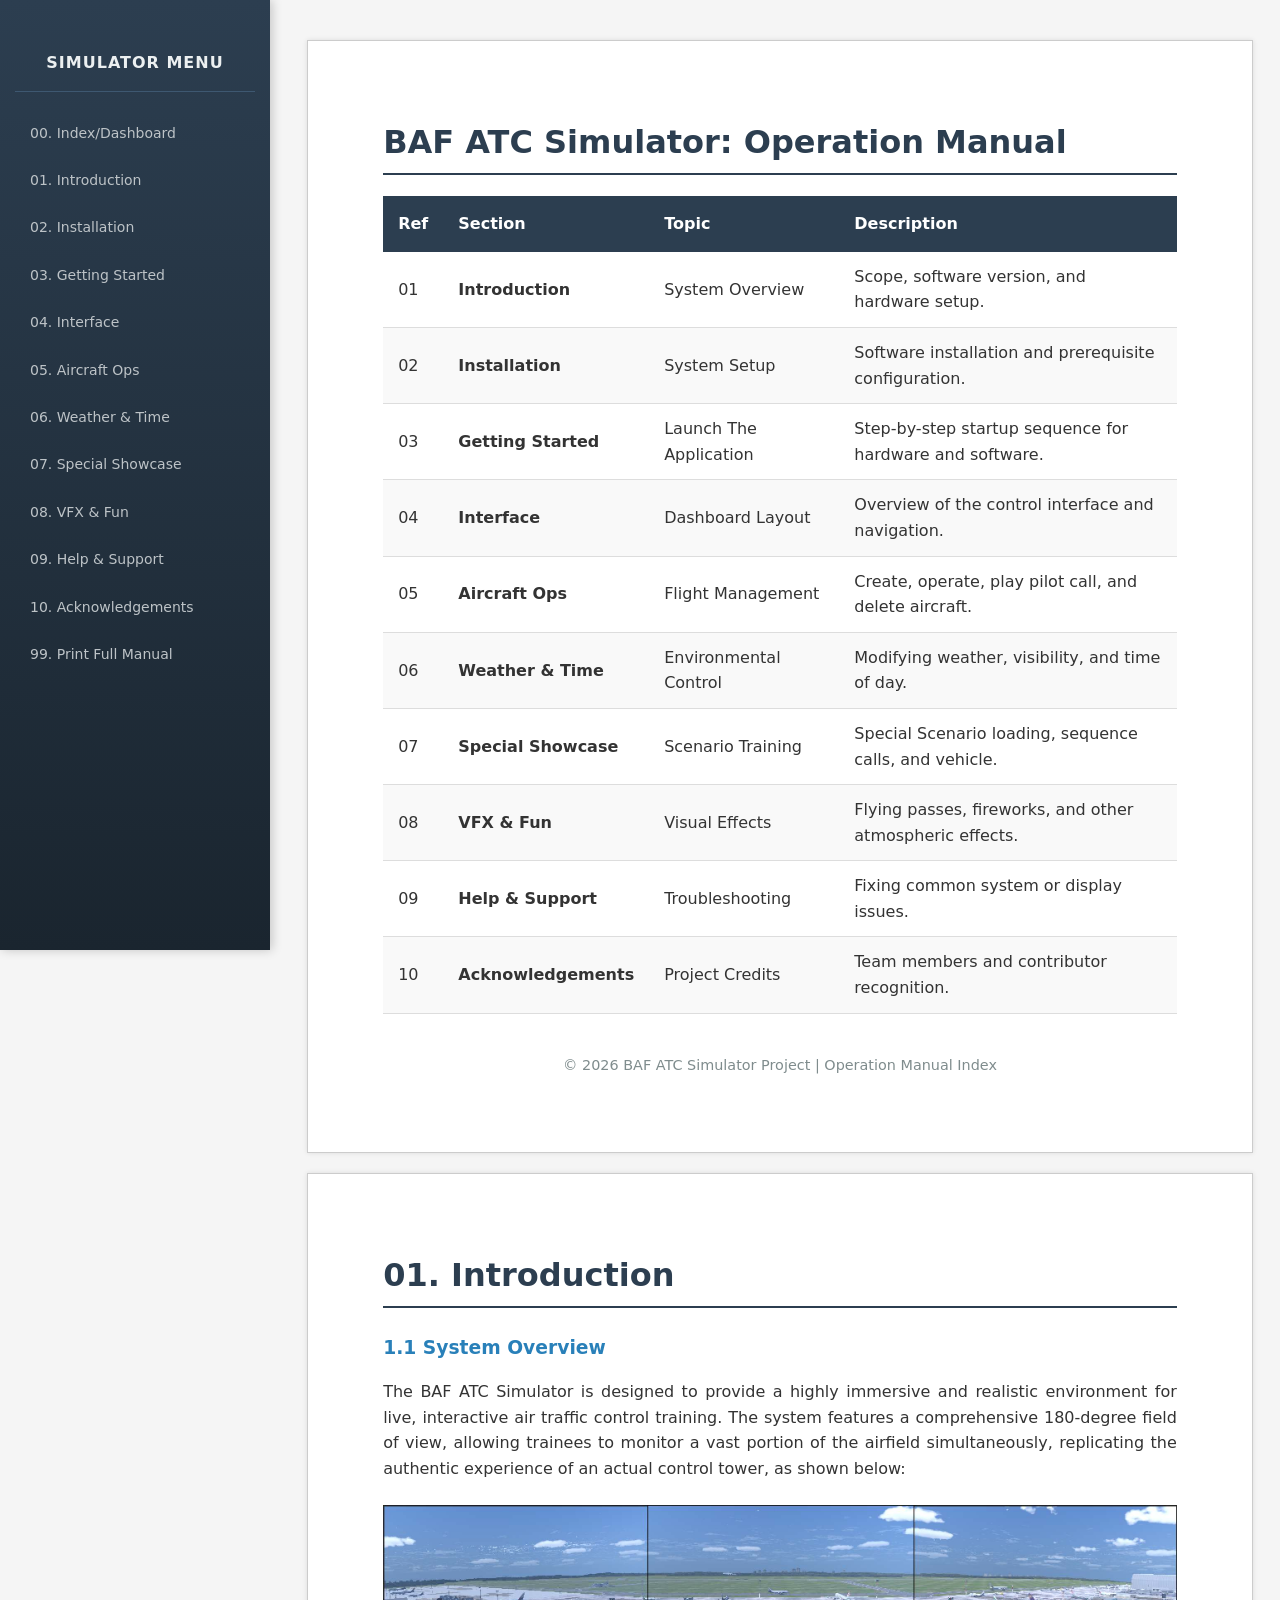
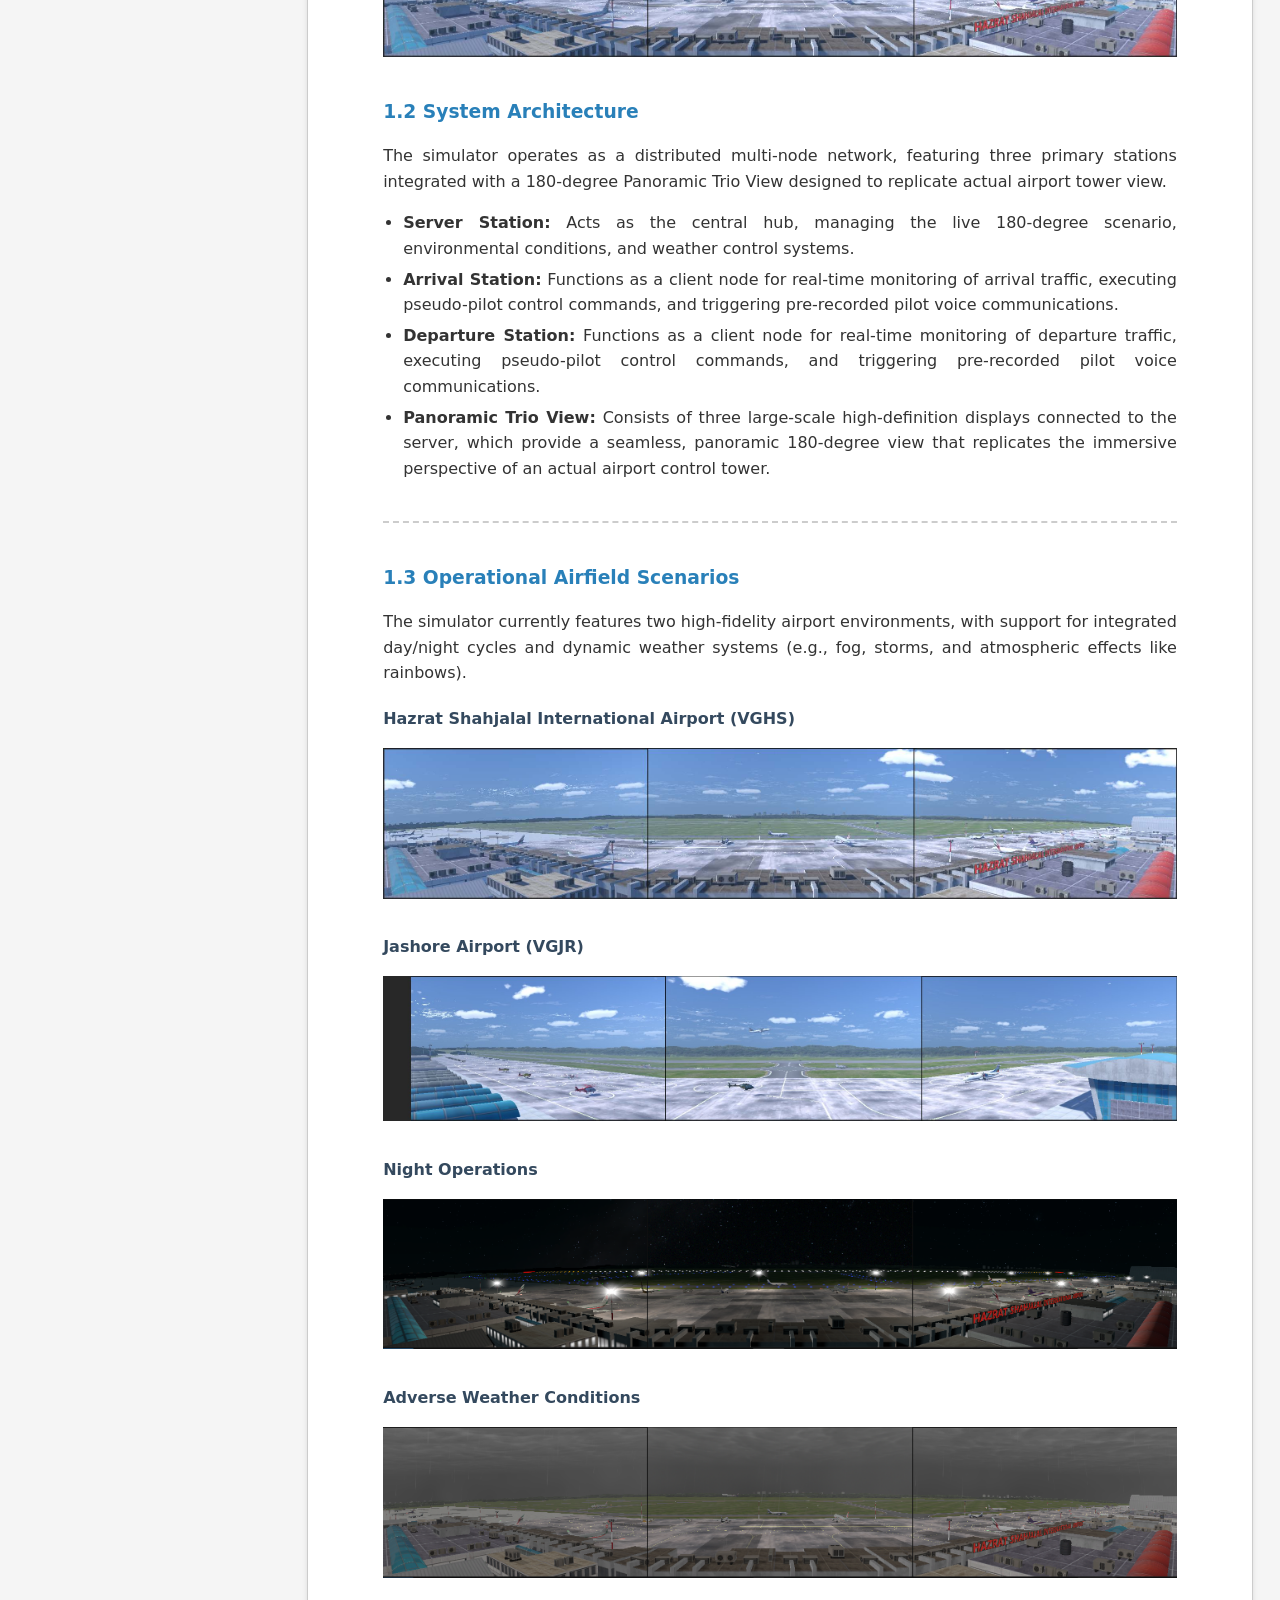
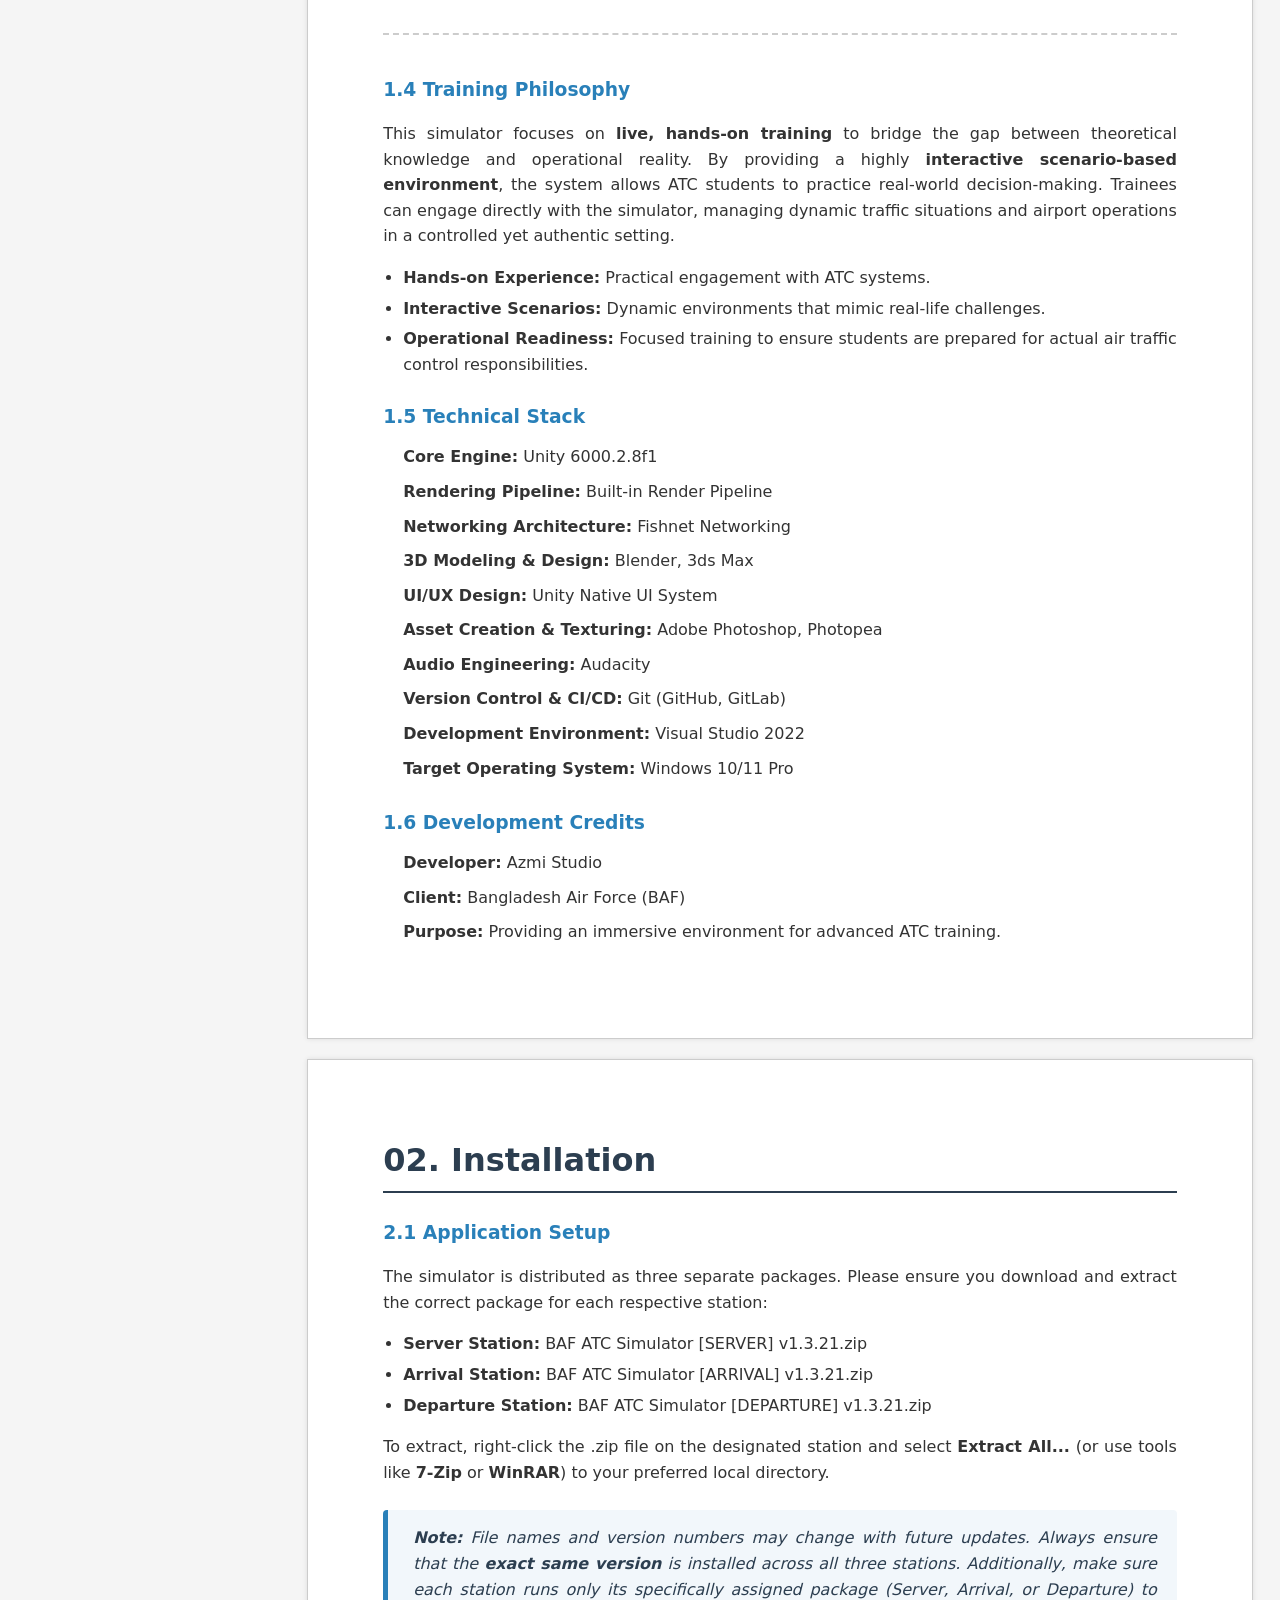
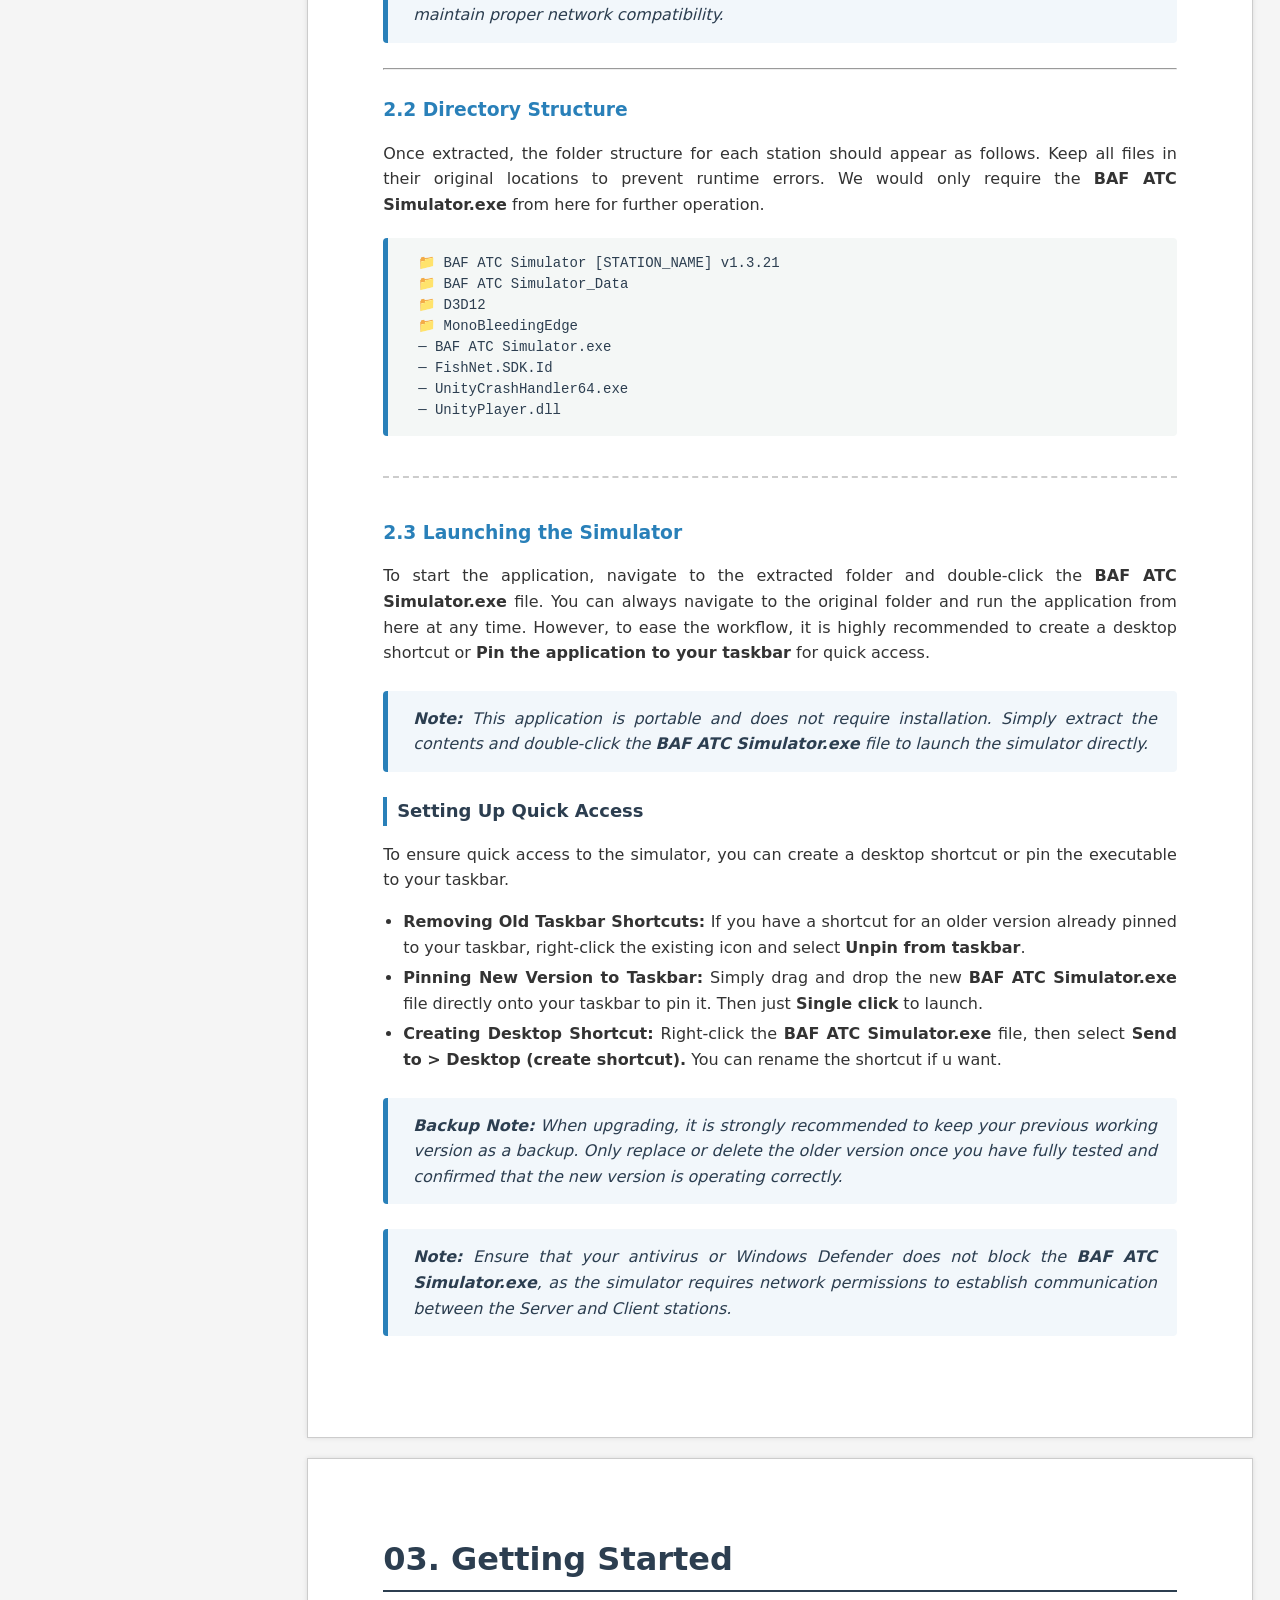
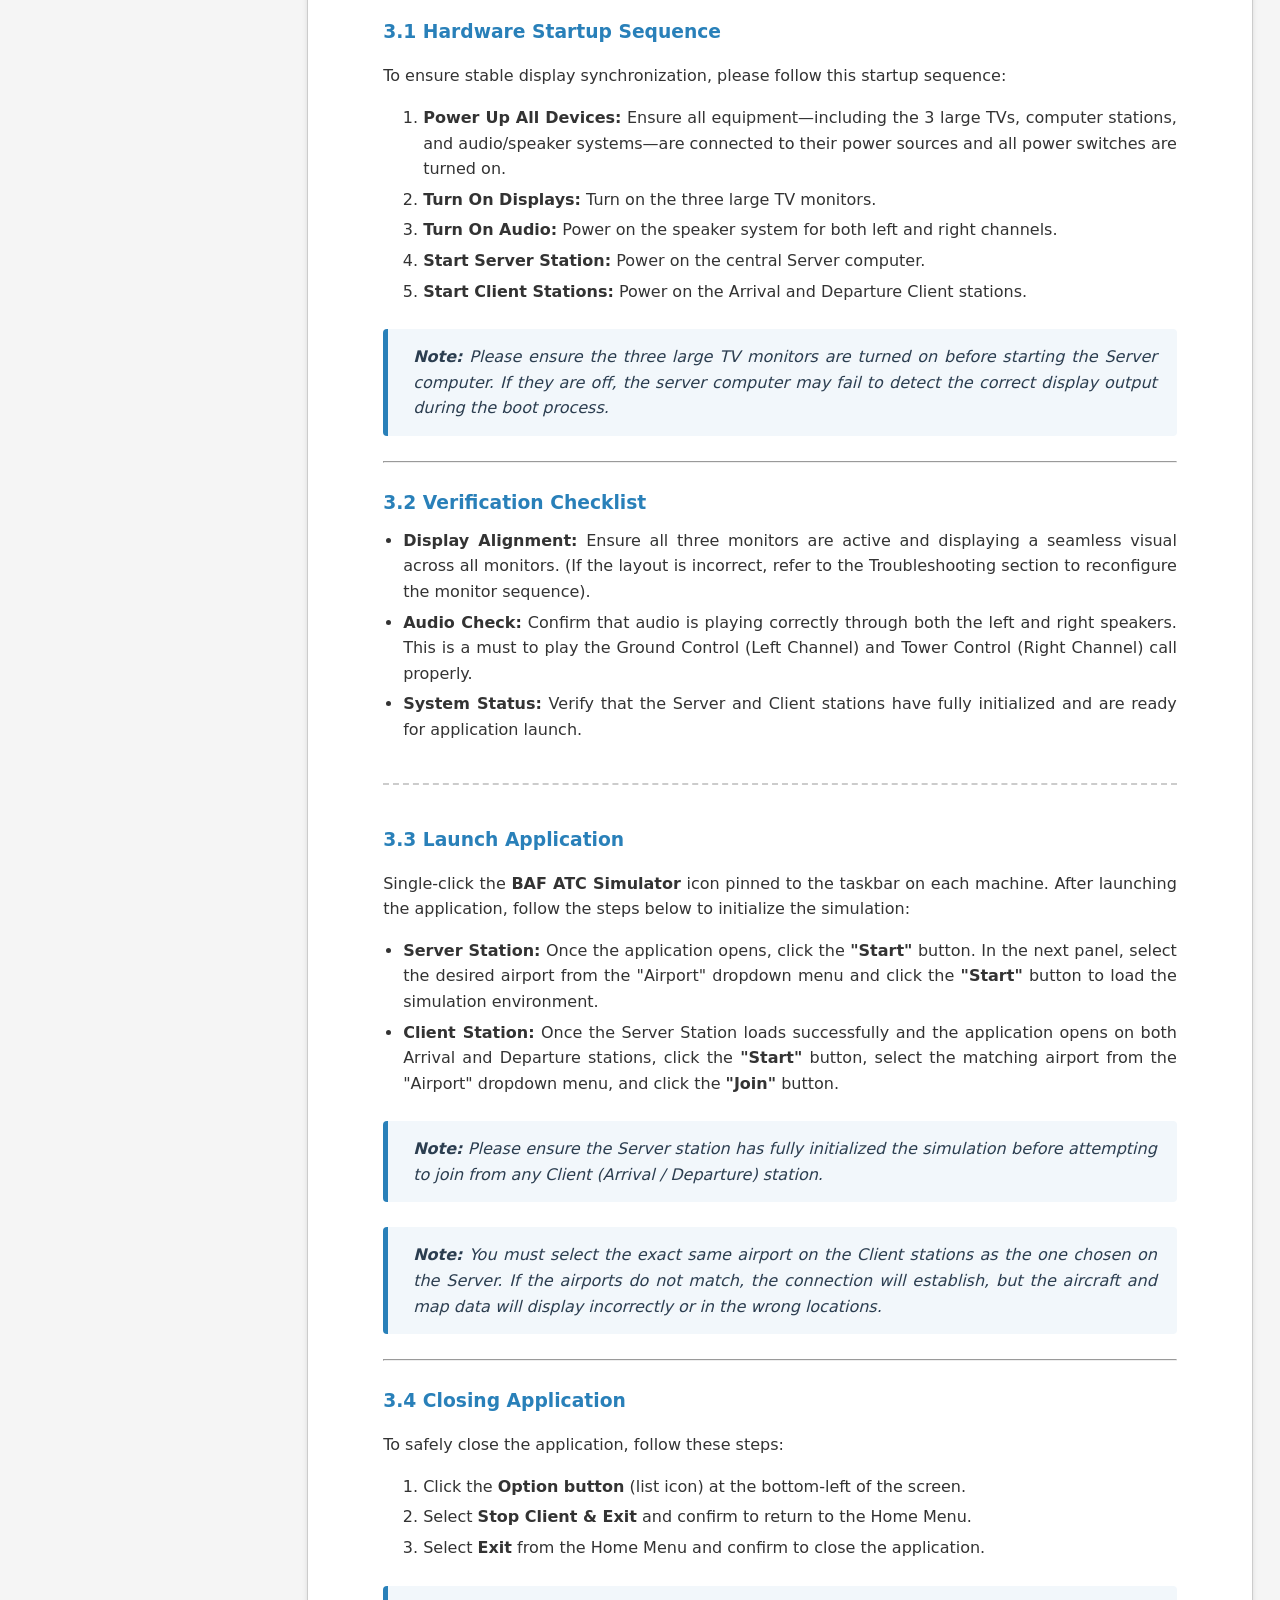
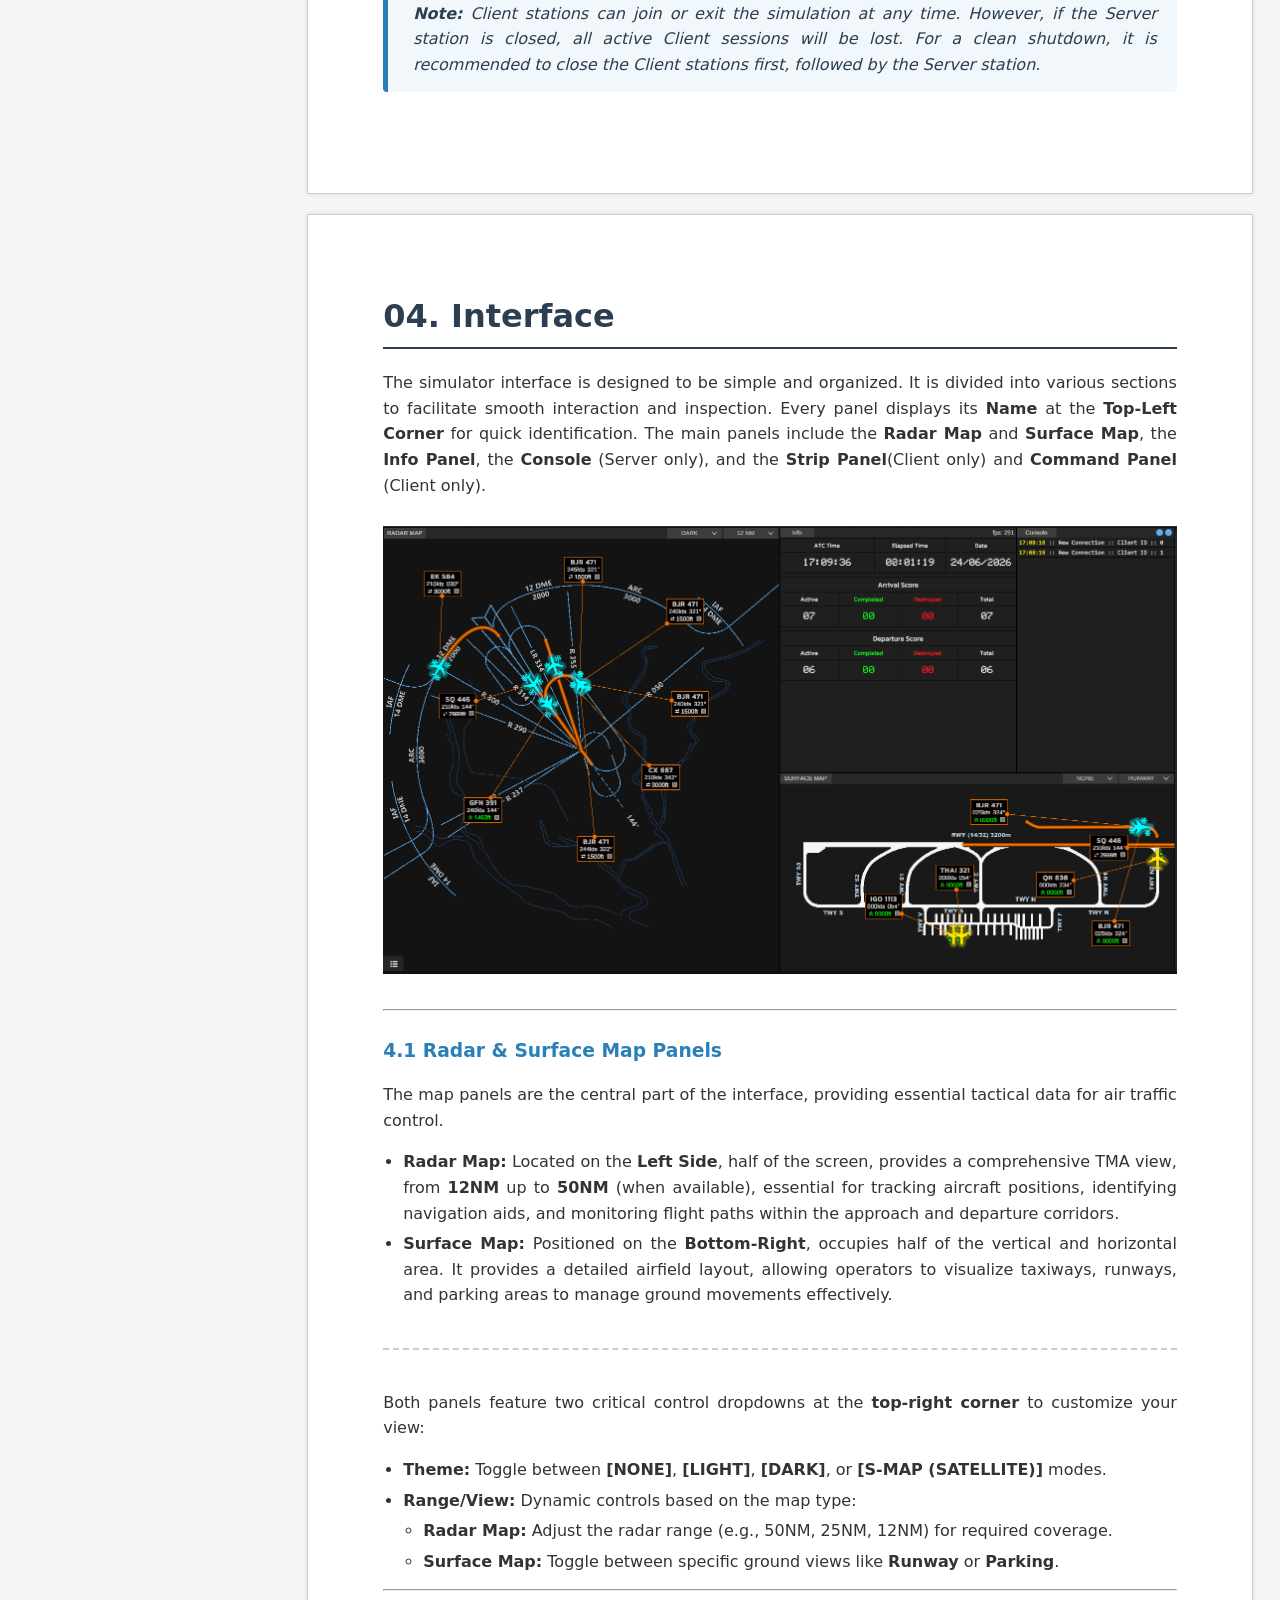
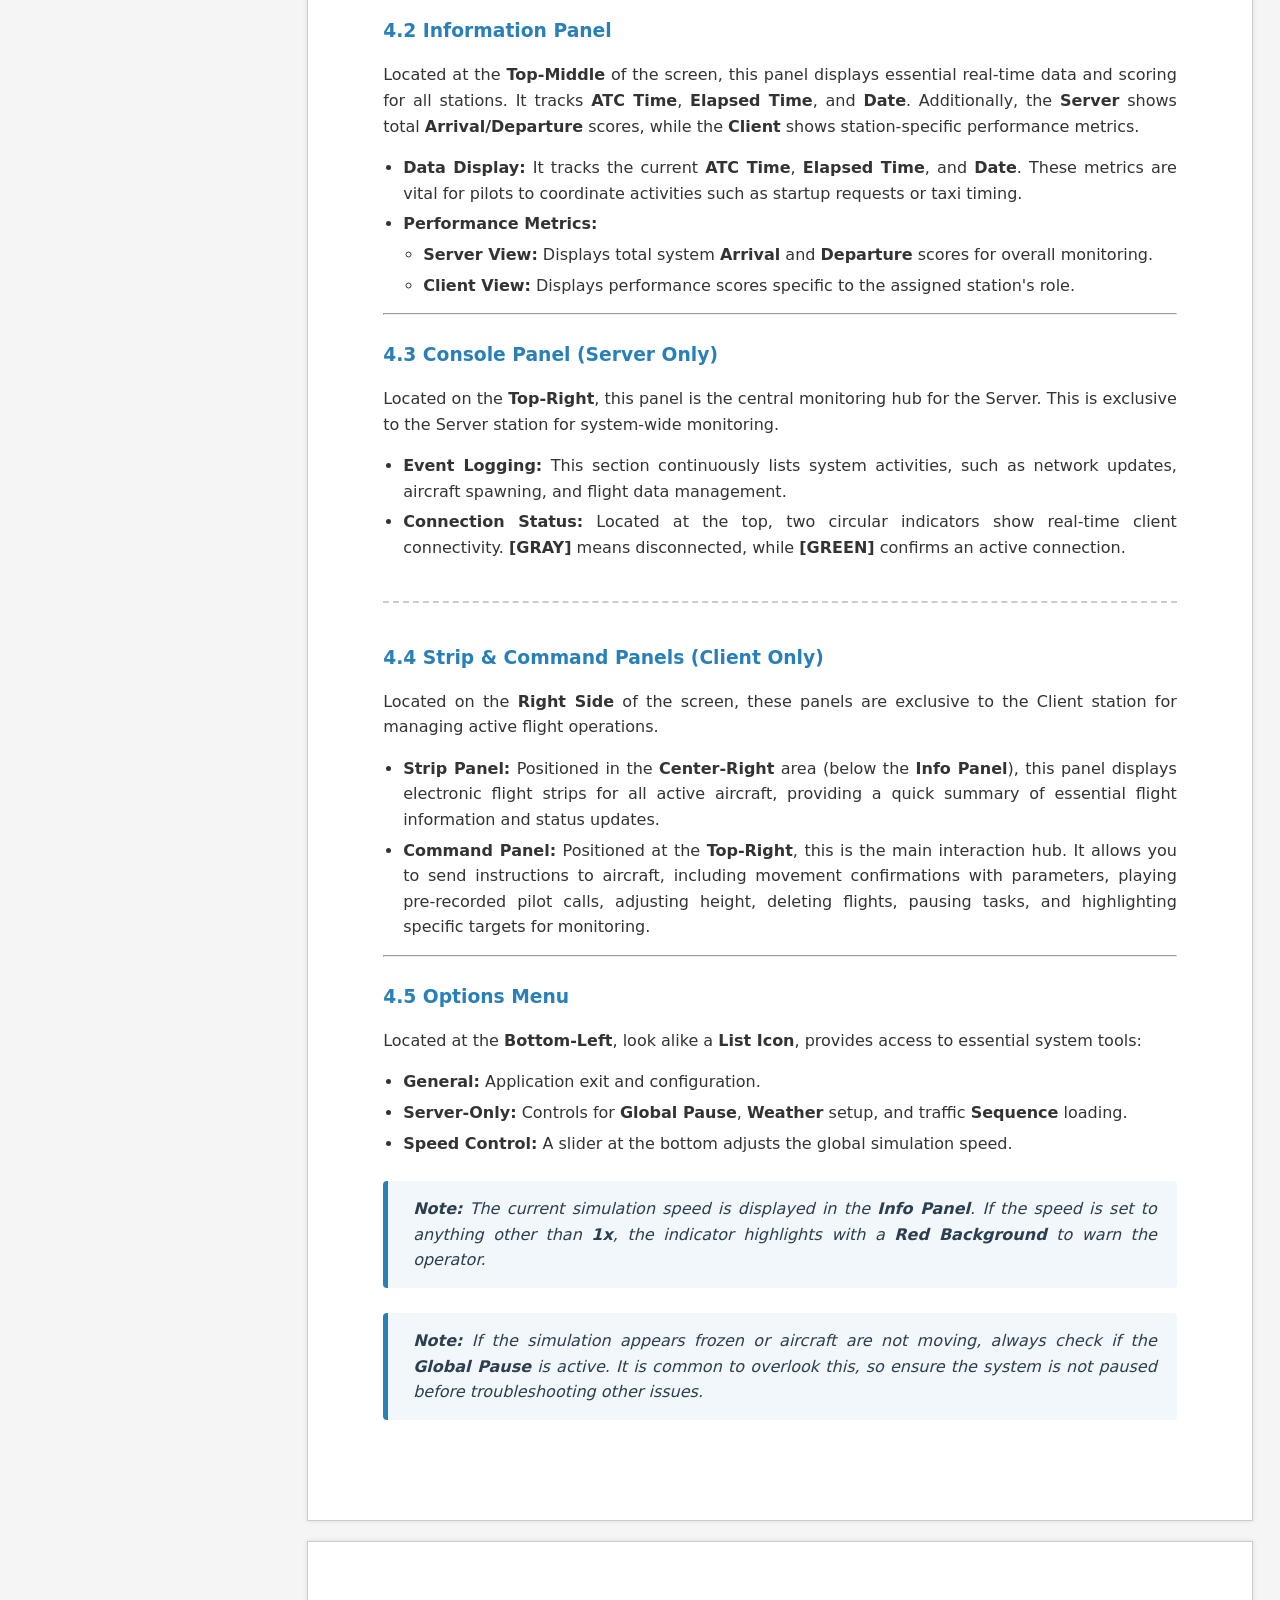
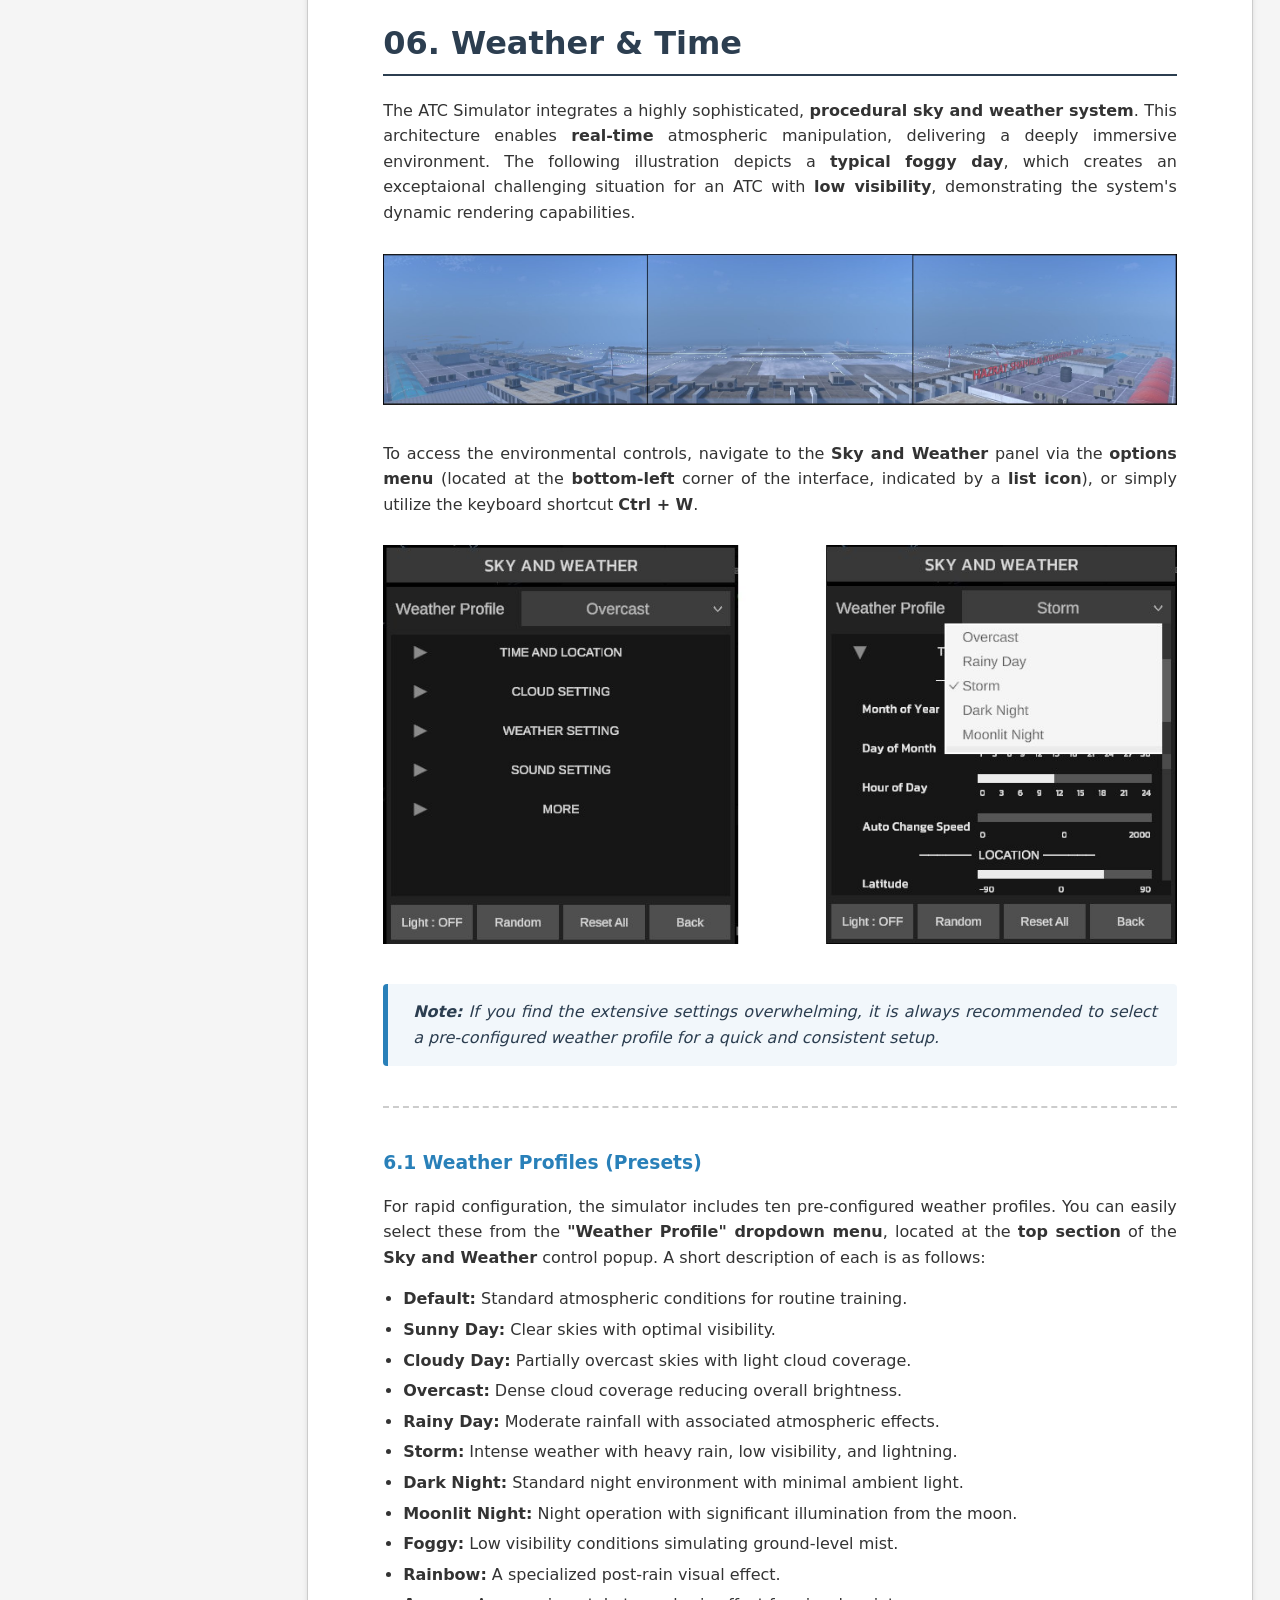
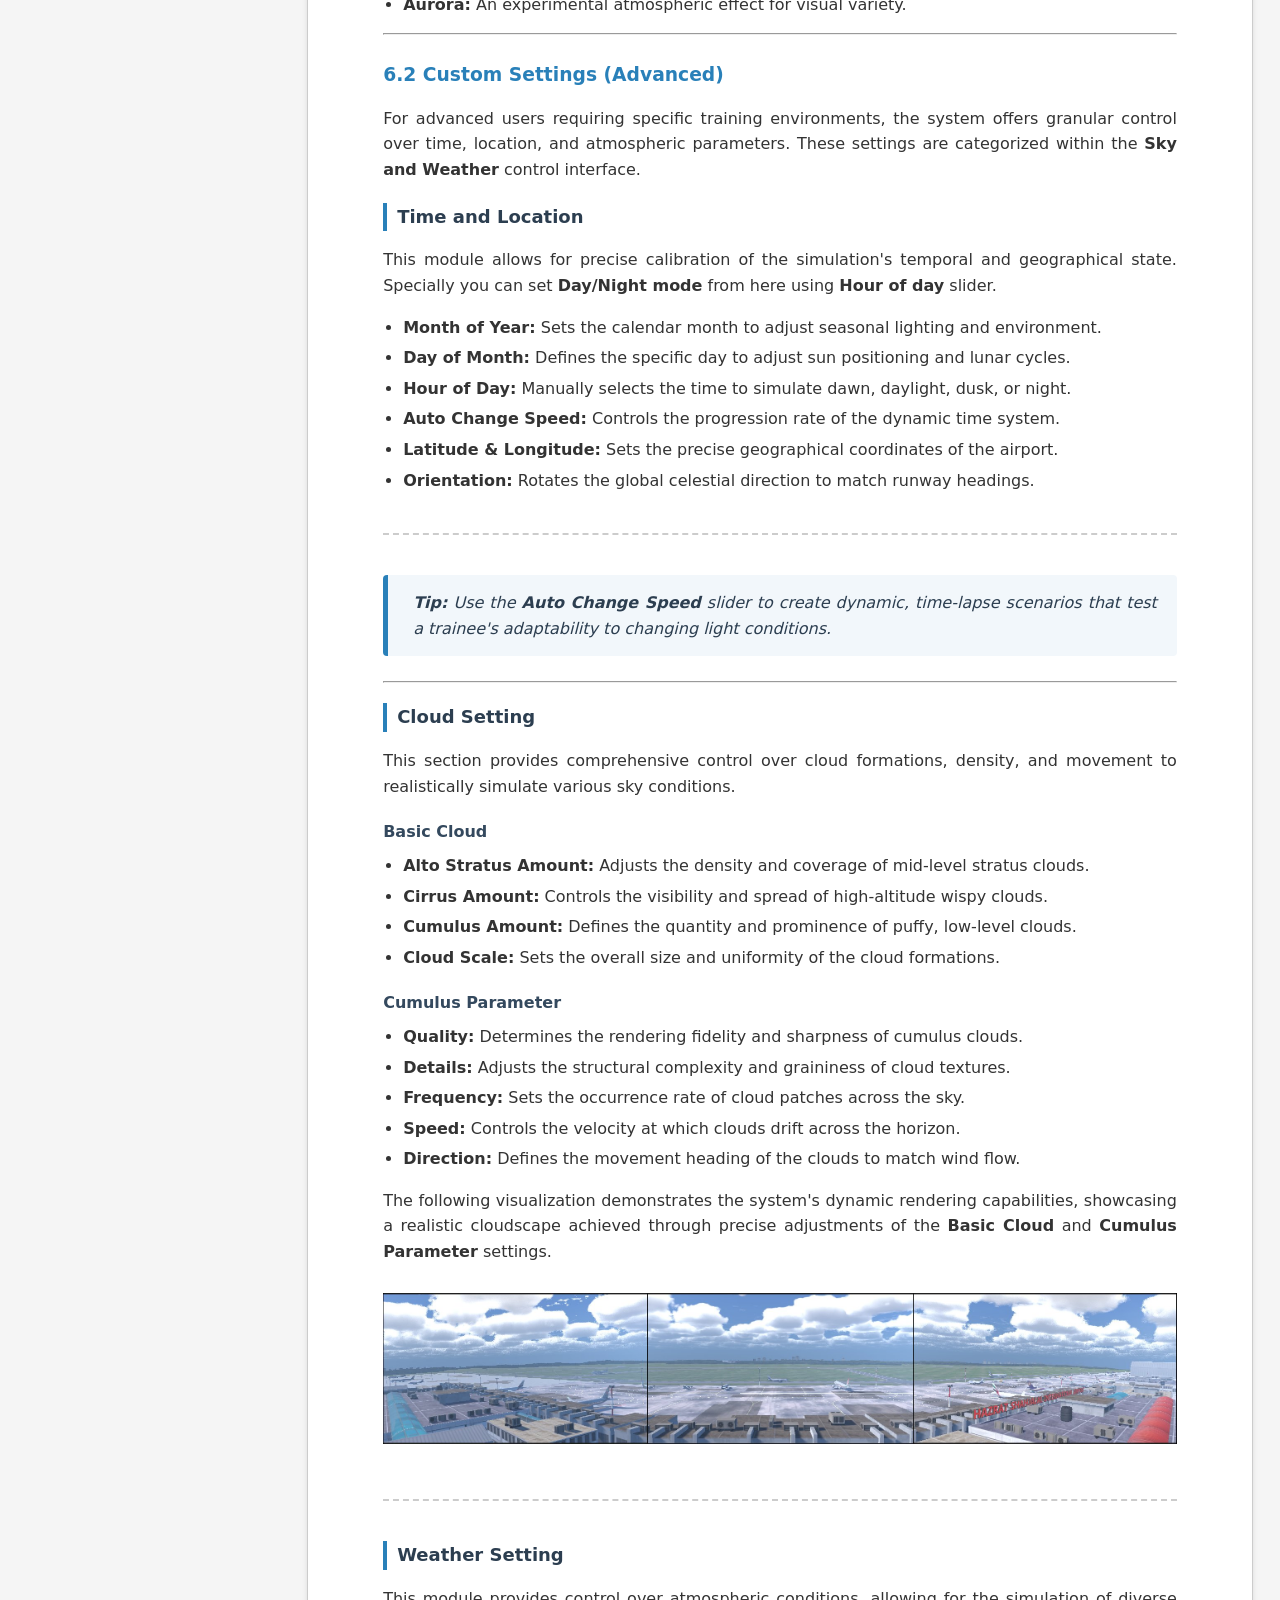
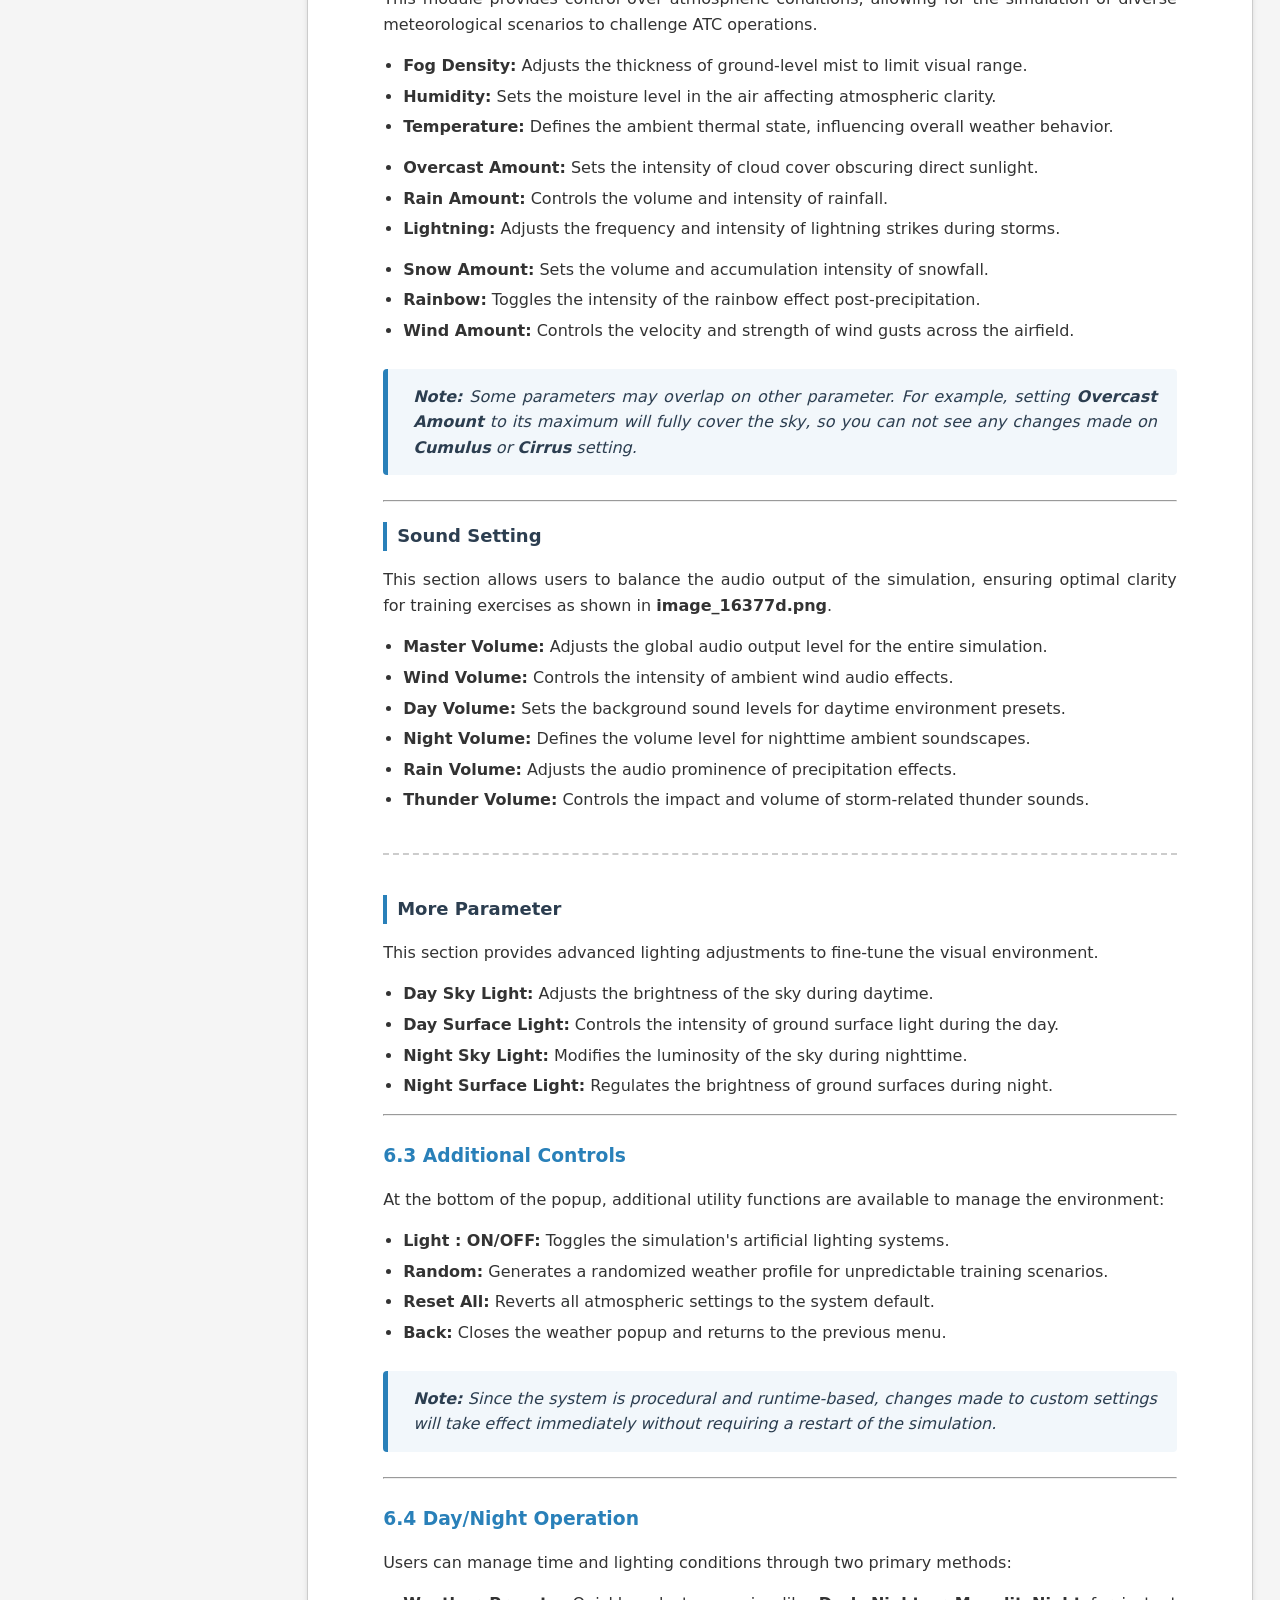
==== full_manual.html @ 694ec30f "Initial commit for web page" ====
<!DOCTYPE html>
<html lang="en">
<head>
<meta charset="UTF-8">
<title>BAF ATC Simulator Operation Manual</title>
<link rel="stylesheet" href="style.css">
<style>
.page-container { page-break-after: always; margin-bottom: 20px; }
@media print { .sidebar { display: none; } }
</style>
</head>
<body>
<div class="sidebar">
    <h3>Simulator Menu</h3>
    <a href="./index.html">00. Index/Dashboard</a>
    <a href="pages/01_Introduction.html">01. Introduction</a>
    <a href="pages/02_Installation.html">02. Installation</a>
    <a href="pages/03_GettingStarted.html">03. Getting Started</a>
    <a href="pages/04_Interface.html">04. Interface</a>
    <a href="pages/05_AircraftOps.html">05. Aircraft Ops</a>
    <a href="pages/06_Weather_&_Time.html">06. Weather & Time</a>
    <a href="pages/07_Special_Showcase.html">07. Special Showcase</a>
    <a href="pages/08_VFX_&_Fun.html">08. VFX & Fun</a>
    <a href="pages/09_Help_&_Support.html">09. Help & Support</a>
    <a href="pages/10_Acknowledgements.html">10. Acknowledgements</a>
    <a href="./full_manual.html">99. Print Full Manual</a>
</div>

<div class="page-container">
    <h1>BAF ATC Simulator: Operation Manual</h1>

    <table>
            <thead>
                <tr>
                    <th>Ref</th>
                    <th>Section</th>
                    <th>Topic</th>
                    <th>Description</th>
                </tr>
            </thead>
            <tbody>
                <tr><td>01</td><td><strong>Introduction</strong></td><td>System Overview</td><td>Scope, software version, and hardware setup.</td></tr>
                <tr><td>02</td><td><strong>Installation</strong></td><td>System Setup</td><td>Software installation and prerequisite configuration.</td></tr>
                <tr><td>03</td><td><strong>Getting Started</strong></td><td>Launch The Application</td><td>Step-by-step startup sequence for hardware and software.</td></tr>
                <tr><td>04</td><td><strong>Interface</strong></td><td>Dashboard Layout</td><td>Overview of the control interface and navigation.</td></tr>
                <tr><td>05</td><td><strong>Aircraft Ops</strong></td><td>Flight Management</td><td>Create, operate, play pilot call, and delete aircraft.</td></tr>
                <tr><td>06</td><td><strong>Weather & Time</strong></td><td>Environmental Control</td><td>Modifying weather, visibility, and time of day.</td></tr>
                <tr><td>07</td><td><strong>Special Showcase</strong></td><td>Scenario Training</td><td>Special Scenario loading, sequence calls, and vehicle.</td></tr>
                <tr><td>08</td><td><strong>VFX & Fun</strong></td><td>Visual Effects</td><td>Flying passes, fireworks, and other atmospheric effects.</td></tr>
                <tr><td>09</td><td><strong>Help & Support</strong></td><td>Troubleshooting</td><td>Fixing common system or display issues.</td></tr>
                <tr><td>10</td><td><strong>Acknowledgements</strong></td><td>Project Credits</td><td>Team members and contributor recognition.</td></tr>
            </tbody>
        </table>
    
    <div class="footer">&copy; 2026 BAF ATC Simulator Project | Operation Manual Index</div>
</div>
<div class="page-container">
    <h1>01. Introduction</h1>

    <h3>1.1 System Overview</h3>
    <p>The BAF ATC Simulator is designed to provide a highly immersive and realistic environment for live, interactive air traffic control training. The system features a comprehensive 180-degree field of view, allowing trainees to monitor a vast portion of the airfield simultaneously, replicating the authentic experience of an actual control tower, as shown below:</p>
    <img src="Images/BAF_ATC_Simulator_180_Degree_View.jpg" alt="180 Degree View">

    <h3>1.2 System Architecture</h3>
    <p>The simulator operates as a distributed multi-node network, featuring three primary stations integrated with a 180-degree Panoramic Trio View designed to replicate actual airport tower view.</p>
    <ul>
        <li><strong>Server Station:</strong> Acts as the central hub, managing the live 180-degree scenario, environmental conditions, and weather control systems.</li>
        <li><strong>Arrival Station:</strong> Functions as a client node for real-time monitoring of arrival traffic, executing pseudo-pilot control commands, and triggering pre-recorded pilot voice communications.</li>
        <li><strong>Departure Station:</strong> Functions as a client node for real-time monitoring of departure traffic, executing pseudo-pilot control commands, and triggering pre-recorded pilot voice communications.</li>
        <li><strong>Panoramic Trio View:</strong> Consists of three large-scale high-definition displays connected to the server, which provide a seamless, panoramic 180-degree view that replicates the immersive perspective of an actual airport control tower.</li>
    </ul>

    <div class="page-break"></div>

    <h3>1.3 Operational Airfield Scenarios</h3>
    <p>The simulator currently features two high-fidelity airport environments, with support for integrated day/night cycles and dynamic weather systems (e.g., fog, storms, and atmospheric effects like rainbows).</p>

    <h5>Hazrat Shahjalal International Airport (VGHS)</h5>
    <img src="Images/VGHS_Panoramic_View.jpg" alt="VGHS Panoramic View">

    <h5>Jashore Airport (VGJR)</h5>
    <img src="Images/VGJR_Panoramic_View.jpg" alt="VGJR Panoramic View">

    <h5>Night Operations</h5>
    <img src="Images/Night_Mode_View.jpg" alt="Night Operations">

    <h5>Adverse Weather Conditions</h5>
    <img src="Images/Stormy_Weather_View.jpg" alt="Stormy Weather">

    <div class="page-break"></div>

    <h3>1.4 Training Philosophy</h3>
    <p>This simulator focuses on <strong>live, hands-on training</strong> to bridge the gap between theoretical knowledge and operational reality. By providing a highly <strong>interactive scenario-based environment</strong>, the system allows ATC students to practice real-world decision-making. Trainees can engage directly with the simulator, managing dynamic traffic situations and airport operations in a controlled yet authentic setting.</p>
    <ul>
        <li><strong>Hands-on Experience:</strong> Practical engagement with ATC systems.</li>
        <li><strong>Interactive Scenarios:</strong> Dynamic environments that mimic real-life challenges.</li>
        <li><strong>Operational Readiness:</strong> Focused training to ensure students are prepared for actual air traffic control responsibilities.</li>
    </ul>

    <h3>1.5 Technical Stack</h3>
    <ul class="stack-list">
        <li><strong>Core Engine:</strong> Unity 6000.2.8f1</li>
        <li><strong>Rendering Pipeline:</strong> Built-in Render Pipeline</li>
        <li><strong>Networking Architecture:</strong> Fishnet Networking</li>
        <li><strong>3D Modeling & Design:</strong> Blender, 3ds Max</li>
        <li><strong>UI/UX Design:</strong> Unity Native UI System</li>
        <li><strong>Asset Creation & Texturing:</strong> Adobe Photoshop, Photopea</li>
        <li><strong>Audio Engineering:</strong> Audacity</li>
        <li><strong>Version Control & CI/CD:</strong> Git (GitHub, GitLab)</li>
        <li><strong>Development Environment:</strong> Visual Studio 2022</li>
        <li><strong>Target Operating System:</strong> Windows 10/11 Pro</li>
    </ul>

    <h3>1.6 Development Credits</h3>
    <ul class="stack-list">
        <li><strong>Developer:</strong> Azmi Studio</li>
        <li><strong>Client:</strong> Bangladesh Air Force (BAF)</li>
        <li><strong>Purpose:</strong> Providing an immersive environment for advanced ATC training.</li>
    </ul>
</div>
<div class="page-container">
    <h1>02. Installation</h1>

    <h3>2.1 Application Setup</h3>
    <p>The simulator is distributed as three separate packages. Please ensure you download and extract the correct package for each respective station:</p>
    <ul>
        <li><strong>Server Station:</strong> BAF ATC Simulator [SERVER] v1.3.21.zip</li>
        <li><strong>Arrival Station:</strong> BAF ATC Simulator [ARRIVAL] v1.3.21.zip</li>
        <li><strong>Departure Station:</strong> BAF ATC Simulator [DEPARTURE] v1.3.21.zip</li>
    </ul>

    <p>To extract, right-click the .zip file on the designated station and select <strong>Extract All...</strong> (or use tools like <strong>7-Zip</strong> or <strong>WinRAR</strong>) to your preferred local directory.</p>
    
    <div class="note">
        <strong>Note:</strong> File names and version numbers may change with future updates. Always ensure that the <strong>exact same version</strong> is installed across all three stations. Additionally, make sure each station runs only its specifically assigned package (Server, Arrival, or Departure) to maintain proper network compatibility.
    </div>

    <hr>

    <h3>2.2 Directory Structure</h3>
    <p>Once extracted, the folder structure for each station should appear as follows. Keep all files in their original locations to prevent runtime errors. We would only require the <strong>BAF ATC Simulator.exe</strong> from here for further operation.</p>

<div class="code-backdrop">
<pre>
📁 BAF ATC Simulator [STATION_NAME] v1.3.21
📁 BAF ATC Simulator_Data
📁 D3D12
📁 MonoBleedingEdge
─ BAF ATC Simulator.exe
─ FishNet.SDK.Id
─ UnityCrashHandler64.exe
─ UnityPlayer.dll
</pre>
</div>   

    <hr class="page-break">

    <h3>2.3 Launching the Simulator</h3>

    <p>To start the application, navigate to the extracted folder and double-click the <strong>BAF ATC Simulator.exe</strong> file. You can always navigate to the original folder and run the application from here at any time. However, to ease the workflow, it is highly recommended to create a desktop shortcut or <strong>Pin the application to your taskbar</strong> for quick access.</p>

    <div class="note">
        <strong>Note:</strong> This application is portable and does not require installation. Simply extract the contents and double-click the <strong>BAF ATC Simulator.exe</strong> file to launch the simulator directly.
    </div>
    
    <h4>Setting Up Quick Access</h4>
    <p>To ensure quick access to the simulator, you can create a desktop shortcut or pin the executable to your taskbar.</p>

    <ul>
        <li><strong>Removing Old Taskbar Shortcuts:</strong> If you have a shortcut for an older version already pinned to your taskbar, right-click the existing icon and select <strong>Unpin from taskbar</strong>.</li>
        <li><strong>Pinning New Version to Taskbar:</strong> Simply drag and drop the new <strong>BAF ATC Simulator.exe</strong> file directly onto your taskbar to pin it. Then just <strong>Single click</strong> to launch.</li>
        <li><strong>Creating Desktop Shortcut:</strong> Right-click the <strong>BAF ATC Simulator.exe</strong> file, then select <strong>Send to > Desktop (create shortcut).</strong> You can rename the shortcut if u want.</li>
    </ul>

    <div class="note">
        <strong>Backup Note:</strong> When upgrading, it is strongly recommended to keep your previous working version as a backup. Only replace or delete the older version once you have fully tested and confirmed that the new version is operating correctly.
    </div>

    <div class="note">
        <strong>Note:</strong> Ensure that your antivirus or Windows Defender does not block the <strong>BAF ATC Simulator.exe</strong>, as the simulator requires network permissions to establish communication between the Server and Client stations.
    </div>
</div>
<div class="page-container">
    <h1>03. Getting Started</h1>

    <h3>3.1 Hardware Startup Sequence</h3>
    <p>To ensure stable display synchronization, please follow this startup sequence:</p>
    <ol>
        <li><strong>Power Up All Devices:</strong> Ensure all equipment—including the 3 large TVs, computer stations, and audio/speaker systems—are connected to their power sources and all power switches are turned on.</li>
        <li><strong>Turn On Displays:</strong> Turn on the three large TV monitors.</li>
        <li><strong>Turn On Audio:</strong> Power on the speaker system for both left and right channels.</li>
        <li><strong>Start Server Station:</strong> Power on the central Server computer.</li>
        <li><strong>Start Client Stations:</strong> Power on the Arrival and Departure Client stations.</li>
    </ol>

    <div class="note">
        <strong>Note:</strong> Please ensure the three large TV monitors are turned on before starting the Server computer. If they are off, the server computer may fail to detect the correct display output during the boot process.
    </div>

    <hr>

    <h3>3.2 Verification Checklist</h3>
    <ul>
        <li><strong>Display Alignment:</strong> Ensure all three monitors are active and displaying a seamless visual across all monitors. (If the layout is incorrect, refer to the Troubleshooting section to reconfigure the monitor sequence).</li>
        <li><strong>Audio Check:</strong> Confirm that audio is playing correctly through both the left and right speakers. This is a must to play the Ground Control (Left Channel) and Tower Control (Right Channel) call properly.</li>
        <li><strong>System Status:</strong> Verify that the Server and Client stations have fully initialized and are ready for application launch.</li>
    </ul>

    <hr class="page-break">


    <h3>3.3 Launch Application</h3>
    <p>Single-click the <strong>BAF ATC Simulator</strong> icon pinned to the taskbar on each machine. After launching the application, follow the steps below to initialize the simulation:</p>
    <ul>
        <li><strong>Server Station:</strong> Once the application opens, click the <strong>"Start"</strong> button. In the next panel, select the desired airport from the "Airport" dropdown menu and click the <strong>"Start"</strong> button to load the simulation environment.</li>
        <li><strong>Client Station:</strong> Once the Server Station loads successfully and the application opens on both Arrival and Departure stations, click the <strong>"Start"</strong> button, select the matching airport from the "Airport" dropdown menu, and click the <strong>"Join"</strong> button.</li>
    </ul>

    <div class="note">
        <strong>Note:</strong> Please ensure the Server station has fully initialized the simulation before attempting to join from any Client (Arrival / Departure) station.
    </div>

    <div class="note">
        <strong>Note:</strong> You must select the exact same airport on the Client stations as the one chosen on the Server. If the airports do not match, the connection will establish, but the aircraft and map data will display incorrectly or in the wrong locations.
    </div> 


    <hr>

    <h3>3.4 Closing Application</h3>
    <p>To safely close the application, follow these steps:</p>
    <ol>
        <li>Click the <strong>Option button</strong> (list icon) at the bottom-left of the screen.</li>
        <li>Select <strong>Stop Client & Exit</strong> and confirm to return to the Home Menu.</li>
        <li>Select <strong>Exit</strong> from the Home Menu and confirm to close the application.</li>
    </ol>
    
    <div class="note">
        <strong>Note:</strong> Client stations can join or exit the simulation at any time. However, if the Server station is closed, all active Client sessions will be lost. For a clean shutdown, it is recommended to close the Client stations first, followed by the Server station.
    </div>
</div>
<div class="page-container">
    
    <h1>04. Interface</h1>

    <p>The simulator interface is designed to be simple and organized. It is divided into various sections to facilitate smooth interaction and inspection. Every panel displays its <strong>Name</strong> at the <strong>Top-Left Corner</strong> for quick identification. The main panels include the <strong>Radar Map</strong> and <strong>Surface Map</strong>, the <strong>Info Panel</strong>, the <strong>Console</strong> (Server only), and the <strong>Strip Panel</strong>(Client only) and <strong>Command Panel</strong> (Client only).</p>

    <div style="margin: 20px 0; text-align: center;">
        <img src="Images/Server_Interaface.png" alt="Simulator Interface">
    </div>

    <hr>

    <h3>4.1 Radar & Surface Map Panels</h3>

    <p>The map panels are the central part of the interface, providing essential tactical data for air traffic control.</p>

    <ul>
        <li><strong>Radar Map:</strong> Located on the <strong>Left Side</strong>, half of the screen, provides a comprehensive TMA view, from <strong>12NM</strong> up to <strong>50NM</strong> (when available), essential for tracking aircraft positions, identifying navigation aids, and monitoring flight paths within the approach and departure corridors.</li>
        <li><strong>Surface Map:</strong> Positioned on the <strong>Bottom-Right</strong>, occupies half of the vertical and horizontal area. It provides a detailed airfield layout, allowing operators to visualize taxiways, runways, and parking areas to manage ground movements effectively.</li>
    </ul>

    <hr class="page-break">

    <p>Both panels feature two critical control dropdowns at the <strong>top-right corner</strong>  to customize your view:</p>

    <ul>
        <li><strong>Theme:</strong> Toggle between <strong>[NONE]</strong>, <strong>[LIGHT]</strong>, <strong>[DARK]</strong>, or <strong>[S-MAP (SATELLITE)]</strong> modes.</li>
        <li><strong>Range/View:</strong> Dynamic controls based on the map type:
            <ul>
                <li><strong>Radar Map:</strong> Adjust the radar range (e.g., 50NM, 25NM, 12NM) for required coverage.</li>
                <li><strong>Surface Map:</strong> Toggle between specific ground views like <strong>Runway</strong> or <strong>Parking</strong>.</li>
            </ul>
        </li>
    </ul>
    
    <hr>

    <h3>4.2 Information Panel</h3>
    <p>Located at the <strong>Top-Middle</strong> of the screen, this panel displays essential real-time data and scoring for all stations. It tracks <strong>ATC Time</strong>, <strong>Elapsed Time</strong>, and <strong>Date</strong>. Additionally, the <strong>Server</strong> shows total <strong>Arrival/Departure</strong> scores, while the <strong>Client</strong> shows station-specific performance metrics.</p>


    <ul>
        <li><strong>Data Display:</strong> It tracks the current <strong>ATC Time</strong>, <strong>Elapsed Time</strong>, and <strong>Date</strong>. These metrics are vital for pilots to coordinate activities such as startup requests or taxi timing.</li>
        <li><strong>Performance Metrics:</strong> 
            <ul>
                <li><strong>Server View:</strong> Displays total system <strong>Arrival</strong> and <strong>Departure</strong> scores for overall monitoring.</li>
                <li><strong>Client View:</strong> Displays performance scores specific to the assigned station's role.</li>
            </ul>
        </li>
    </ul>

    <hr>

    <h3>4.3 Console Panel (Server Only)</h3>

    <p>Located on the <strong>Top-Right</strong>, this panel is the central monitoring hub for the Server. This is exclusive to the Server station for system-wide monitoring.</p>

    <ul>
        <li><strong>Event Logging:</strong> This section continuously lists system activities, such as network updates, aircraft spawning, and flight data management.</li>
        <li><strong>Connection Status:</strong> Located at the top, two circular indicators show real-time client connectivity. <strong>[GRAY]</strong> means disconnected, while <strong>[GREEN]</strong> confirms an active connection.</li>
    </ul>

    <hr class="page-break">

    <h3>4.4 Strip & Command Panels (Client Only)</h3>

    <p>Located on the <strong>Right Side</strong> of the screen, these panels are exclusive to the Client station for managing active flight operations.</p>

    <ul>
        <li><strong>Strip Panel:</strong> Positioned in the <strong>Center-Right</strong> area (below the <strong>Info Panel</strong>), this panel displays electronic flight strips for all active aircraft, providing a quick summary of essential flight information and status updates.</li>
        <li><strong>Command Panel:</strong> Positioned at the <strong>Top-Right</strong>, this is the main interaction hub. It allows you to send instructions to aircraft, including movement confirmations with parameters, playing pre-recorded pilot calls, adjusting height, deleting flights, pausing tasks, and highlighting specific targets for monitoring.</li>
    </ul>

    <hr>

    <h3>4.5 Options Menu</h3>
    <p>Located at the <strong>Bottom-Left</strong>, look alike a <strong>List Icon</strong>, provides access to essential system tools:</p>
    <ul>
        <li><strong>General:</strong> Application exit and configuration.</li>
        <li><strong>Server-Only:</strong> Controls for <strong>Global Pause</strong>, <strong>Weather</strong> setup, and traffic <strong>Sequence</strong> loading.</li>
        <li><strong>Speed Control:</strong> A slider at the bottom adjusts the global simulation speed.</li>
    </ul>

    <div class="note">
        <strong>Note:</strong> The current simulation speed is displayed in the <strong>Info Panel</strong>. If the speed is set to anything other than <strong>1x</strong>, the indicator highlights with a <strong>Red Background</strong> to warn the operator.
    </div>

    <div class="note">
        <strong>Note:</strong> If the simulation appears frozen or aircraft are not moving, always check if the <strong>Global Pause</strong> is active. It is common to overlook this, so ensure the system is not paused before troubleshooting other issues.
    </div>

</div>
<div class="page-container">
    <h1>06. Weather & Time</h1>
    <p>The ATC Simulator integrates a highly sophisticated, <strong>procedural sky and weather system</strong>. This architecture enables <strong>real-time</strong> atmospheric manipulation, delivering a deeply immersive environment. The following illustration depicts a <strong>typical foggy day</strong>, which creates an exceptaional challenging situation for an ATC with <strong>low visibility</strong>, demonstrating the system's dynamic rendering capabilities.</p>
    
    <div style="margin: 20px 0; text-align: center;">
        <img src="Images/Weather_Panorama_Foggy_Day.jpg" alt="Dense Foggy Weather">
    </div>

    <p>To access the environmental controls, navigate to the <strong>Sky and Weather</strong> panel via the <strong>options menu</strong> (located at the <strong>bottom-left</strong> corner of the interface, indicated by a <strong>list icon</strong>), or simply utilize the keyboard shortcut <strong>Ctrl + W</strong>.</p>
    
    <div style="margin: 20px 0; text-align: center;">
        <img src="Images/Weather_Setting.jpg" alt="Weather Control Interface">
    </div>

    <div class="note">
        <strong>Note:</strong> If you find the extensive settings overwhelming, it is always recommended to select a pre-configured weather profile for a quick and consistent setup.
    </div>
   
    <hr class="page-break">

    <h3>6.1 Weather Profiles (Presets)</h3>
    <p>For rapid configuration, the simulator includes ten pre-configured weather profiles. You can easily select these from the <strong>"Weather Profile" dropdown menu</strong>, located at the <strong>top section</strong> of the <strong>Sky and Weather</strong> control popup. A short description of each is as follows:</p>
    <ul>
        <li><strong>Default:</strong> Standard atmospheric conditions for routine training.</li>
        <li><strong>Sunny Day:</strong> Clear skies with optimal visibility.</li>
        <li><strong>Cloudy Day:</strong> Partially overcast skies with light cloud coverage.</li>
        <li><strong>Overcast:</strong> Dense cloud coverage reducing overall brightness.</li>
        <li><strong>Rainy Day:</strong> Moderate rainfall with associated atmospheric effects.</li>
        <li><strong>Storm:</strong> Intense weather with heavy rain, low visibility, and lightning.</li>
        <li><strong>Dark Night:</strong> Standard night environment with minimal ambient light.</li>
        <li><strong>Moonlit Night:</strong> Night operation with significant illumination from the moon.</li>
        <li><strong>Foggy:</strong> Low visibility conditions simulating ground-level mist.</li>
        <li><strong>Rainbow:</strong> A specialized post-rain visual effect.</li>
        <li><strong>Aurora:</strong> An experimental atmospheric effect for visual variety.</li>
    </ul>

    <hr>

    <h3>6.2 Custom Settings (Advanced)</h3>
    <p>For advanced users requiring specific training environments, the system offers granular control over time, location, and atmospheric parameters. These settings are categorized within the <strong>Sky and Weather</strong> control interface.</p>

    <h4>Time and Location</h4>
    <p>This module allows for precise calibration of the simulation's temporal and geographical state. Specially you can set <strong>Day/Night mode</strong> from here using <strong>Hour of day</strong> slider.</p>
    <ul>
        <li><strong>Month of Year:</strong> Sets the calendar month to adjust seasonal lighting and environment.</li>
        <li><strong>Day of Month:</strong> Defines the specific day to adjust sun positioning and lunar cycles.</li>
        <li><strong>Hour of Day:</strong> Manually selects the time to simulate dawn, daylight, dusk, or night.</li>
        <li><strong>Auto Change Speed:</strong> Controls the progression rate of the dynamic time system.</li>
        <li><strong>Latitude & Longitude:</strong> Sets the precise geographical coordinates of the airport.</li>
        <li><strong>Orientation:</strong> Rotates the global celestial direction to match runway headings.</li>
    </ul>

    <hr class="page-break">

    <div class="note">
        <strong>Tip:</strong> Use the <strong>Auto Change Speed</strong> slider to create dynamic, time-lapse scenarios that test a trainee's adaptability to changing light conditions.
    </div>

    <hr>

    <h4>Cloud Setting</h4>
    <p>This section provides comprehensive control over cloud formations, density, and movement to realistically simulate various sky conditions.</p>

    <h5>Basic Cloud</h5>
    <ul>
        <li><strong>Alto Stratus Amount:</strong> Adjusts the density and coverage of mid-level stratus clouds.</li>
        <li><strong>Cirrus Amount:</strong> Controls the visibility and spread of high-altitude wispy clouds.</li>
        <li><strong>Cumulus Amount:</strong> Defines the quantity and prominence of puffy, low-level clouds.</li>
        <li><strong>Cloud Scale:</strong> Sets the overall size and uniformity of the cloud formations.</li>
    </ul>

    <h5>Cumulus Parameter</h5>
    <ul>
        <li><strong>Quality:</strong> Determines the rendering fidelity and sharpness of cumulus clouds.</li>
        <li><strong>Details:</strong> Adjusts the structural complexity and graininess of cloud textures.</li>
        <li><strong>Frequency:</strong> Sets the occurrence rate of cloud patches across the sky.</li>
        <li><strong>Speed:</strong> Controls the velocity at which clouds drift across the horizon.</li>
        <li><strong>Direction:</strong> Defines the movement heading of the clouds to match wind flow.</li>
    </ul>

    <p>The following visualization demonstrates the system's dynamic rendering capabilities, showcasing a realistic cloudscape achieved through precise adjustments of the <strong>Basic Cloud</strong> and <strong>Cumulus Parameter</strong> settings.</p>
    <div style="margin: 20px 0; text-align: center;">
        <img src="Images/Weather_Panorama_Cloudy_Day.jpg" alt="Dynamic Cloudy Weather">
    </div>
    
    <hr class="page-break">





    <h4>Weather Setting</h4>
    <p>This module provides control over atmospheric conditions, allowing for the simulation of diverse meteorological scenarios to challenge ATC operations.</p>

    <ul>
        <li><strong>Fog Density:</strong> Adjusts the thickness of ground-level mist to limit visual range.</li>
        <li><strong>Humidity:</strong> Sets the moisture level in the air affecting atmospheric clarity.</li>
        <li><strong>Temperature:</strong> Defines the ambient thermal state, influencing overall weather behavior.</li>
    </ul>

    <ul>
        <li><strong>Overcast Amount:</strong> Sets the intensity of cloud cover obscuring direct sunlight.</li>
        <li><strong>Rain Amount:</strong> Controls the volume and intensity of rainfall.</li>
        <li><strong>Lightning:</strong> Adjusts the frequency and intensity of lightning strikes during storms.</li>
    </ul>

    <ul>
        <li><strong>Snow Amount:</strong> Sets the volume and accumulation intensity of snowfall.</li>
        <li><strong>Rainbow:</strong> Toggles the intensity of the rainbow effect post-precipitation.</li>
        <li><strong>Wind Amount:</strong> Controls the velocity and strength of wind gusts across the airfield.</li>
    </ul>

    <div class="note">
        <strong>Note:</strong> Some parameters may overlap on other parameter. For example, setting <strong>Overcast Amount</strong> to its maximum will fully cover the sky, so you can not see any changes made on <strong>Cumulus</strong> or <strong>Cirrus</strong> setting.
    </div>

    <hr>




    <h4>Sound Setting</h4>
    <p>This section allows users to balance the audio output of the simulation, ensuring optimal clarity for training exercises as shown in <strong>image_16377d.png</strong>.</p>
    <ul>
        <li><strong>Master Volume:</strong> Adjusts the global audio output level for the entire simulation.</li>
        <li><strong>Wind Volume:</strong> Controls the intensity of ambient wind audio effects.</li>
        <li><strong>Day Volume:</strong> Sets the background sound levels for daytime environment presets.</li>
        <li><strong>Night Volume:</strong> Defines the volume level for nighttime ambient soundscapes.</li>
        <li><strong>Rain Volume:</strong> Adjusts the audio prominence of precipitation effects.</li>
        <li><strong>Thunder Volume:</strong> Controls the impact and volume of storm-related thunder sounds.</li>
    </ul>

    <hr class="page-break">






    <h4>More Parameter</h4>
    <p>This section provides advanced lighting adjustments to fine-tune the visual environment.</p>
    <ul>
        <li><strong>Day Sky Light:</strong> Adjusts the brightness of the sky during daytime.</li>
        <li><strong>Day Surface Light:</strong> Controls the intensity of ground surface light during the day.</li>
        <li><strong>Night Sky Light:</strong> Modifies the luminosity of the sky during nighttime.</li>
        <li><strong>Night Surface Light:</strong> Regulates the brightness of ground surfaces during night.</li>
    </ul>

    <hr>

    <h3>6.3 Additional Controls</h3>
    <p>At the bottom of the popup, additional utility functions are available to manage the environment:</p>
    <ul>
        <li><strong>Light : ON/OFF:</strong> Toggles the simulation's artificial lighting systems.</li>
        <li><strong>Random:</strong> Generates a randomized weather profile for unpredictable training scenarios.</li>
        <li><strong>Reset All:</strong> Reverts all atmospheric settings to the system default.</li>
        <li><strong>Back:</strong> Closes the weather popup and returns to the previous menu.</li>
    </ul>

    <div class="note">
        <strong>Note:</strong> Since the system is procedural and runtime-based, changes made to custom settings will take effect immediately without requiring a restart of the simulation.
    </div>

    <hr>

    <h3>6.4 Day/Night Operation</h3>
    <p>Users can manage time and lighting conditions through two primary methods:</p>
    <ul>
        <li><strong>Weather Presets:</strong> Quickly select scenarios like <strong>Dark Night</strong> or <strong>Moonlit Night</strong> for instant environmental changes. For twist, <strong>Stormy Day</strong> also make the light as dark as night.</li>
        <li><strong>Custom Settings (Advanced):</strong> Use the <strong>Time and Location</strong> module in the <strong>Sky and Weather</strong> interface, where the <strong>Hour of Day</strong> slider allows manual transitions between <strong>dawn, daylight, dusk, and night cycles.</strong></li>
    </ul>


</div>
<div class="page-container">
    <h1>07. Special Showcase</h1>      

    <h3>7.1 Special Sequence (Exercise Scenario)</h3>
    <p>This module provides pre-configured scenarios for professional demonstrations, specifically designed for <strong>Air Force Chief presentations</strong>. These scenarios require a <strong>specially trained operator</strong> and <strong>precise timing</strong> for perfect synchronization. </p>

    <h4>How to Load the Scenario</h4>
    <p>To begin, navigate to the <strong>bottom-left Option Menu</strong> and click the <strong>Load Sequence</strong> button. This <strong>action</strong> will <strong>automatically clear</strong> all existing aircraft from the scene and <strong>instantly spawn</strong> a new set of scenario-ready units. Once loaded, you can manage these aircraft through <strong>arrival and departure stations</strong> just like standard aircraft control.</p>

    <h4>Sequence Calls</h4>
    <p>Within the same <strong>Option Menu</strong>, clicking <strong>Sequence Call</strong> or <strong>(Ctrl+W)</strong> opens a specialized window containing additional voice commands tailored for these scenarios. You can play these audio clips instantly by clicking any item from the <strong>pilot call list</strong>, functioning exactly like the standard <strong>pilot call buttons</strong> found in the main command node.</p>


    <hr>

    <h3>7.2 Airport Vehicles & Ground Operations</h3>
    <p>This module lets you control three essential ground vehicles at VGHS airport: <strong>Inspection</strong>, <strong>Dragchute</strong>, and <strong>CAAB</strong> vehicles. You can easily activate, pause, or resume any of these at any time using the following keyboard shortcuts.</p>   
    <h4>Keyboard Shortcuts & Controls</h4>
    <ul>
        <li><strong>Inspection Vehicle:</strong> Press <strong>I</strong> or <strong>Numpad 1</strong> to Activate & then Pause/Resume.</li>
        <li><strong>Dragchute Vehicle:</strong> Press <strong>D</strong> or <strong>Numpad 2</strong> to Activate & then Pause/Resume.</li>
        <li><strong>CAAB Vehicle:</strong> Press <strong>C</strong> or <strong>Numpad 3</strong> to Activate & then Pause/Resume.</li>
    </ul>
    
    <div class="note">
        <strong>Note:</strong> Quickly pressing the assigned key (e.g. <strong>I</strong> or <strong>D</strong> or <strong>C</strong>) multiple times will <strong>Delete/Remove</strong> the vehicle from the scene.
    </div>

</div>
<div class="page-container">
    <h1>08. VFX & Fun</h1>
    <p>This module adds visual effects and interactive elements to your simulation, enhancing the atmosphere for various events and presentations.</p>

    <!-- Flypass Section -->
    <h4>Flypass Demonstration</h4>
    <div style="margin: 20px 0; text-align: center;">
        <img src="Images/VFX_Panorama_Fly_Pass.jpg" alt="Dense Foggy Weather">
    </div>
    <p>The <strong>Flypass</strong> effect is designed to provide a <strong>grand welcome</strong> for the incoming guests or high-profile visitors. You can trigger this at any time by pressing the <strong>Space</strong> button while the simulation is running. Currently, this feature is only available for <strong>VGHS</strong>.</p>

    <hr>

    <h4>Animations & Visuals Shortcut</h4>
    <ul>
        <li><strong>Acrobatic Show:</strong> Press <strong>Space</strong> to trigger the acrobatic animation.</li>
        <li><strong>Formation Flight:</strong> Press <strong>Numpad 0</strong> to initiate the formation flight sequence.</li>
        <li><strong>Fireworks:</strong> Press <strong>F</strong> to launch fireworks for special celebratory events.</li>
    </ul>

    <div class ="note">
        <strong>Note:</strong> The <strong>Formation Flight</strong> is essential for our <strong>Special Showcase</strong> sequence too. We begin our special showcase by playing this animation. Alternatively, you can trigger this animation directly from the <strong>Sequence Call UI window</strong> by clicking the <strong>Play Anim</strong> button located at the <strong>bottom-left corner</strong> of it.
    </div>

    <h4>More VFX Keyboard Shortcut</h4>
    <ul>
        <li><strong>Thank You Message:</strong> Press <strong>T</strong> to toggle the thank you text animation.</li>
        <li><strong>Bad Weather Warning:</strong> Press <strong>W</strong> to display the severe weather alert.</li>
        <li><strong>Night Operation Alert:</strong> Press <strong>N</strong> to display the night operation notification.</li>
        <li><strong>Barrier Control:</strong> Press <strong>B</strong> to toggle the movement (Up/Down) of the security barriers.</li>
    </ul>
</div>
<div class="page-container">
    <h1>09. Help & Support</h1>

    <div class="support-intro">
        <p>At <strong>Azmi Studio</strong>, our team is deeply committed to ensuring your experience is flawless. We are always available to provide dedicated support and technical guidance whenever you need us. Your project success is our priority, and we are only a message away.</p>
        
        <p><strong>How to Reach Us:</strong></p>
        <ul>
            <li><strong>Organization:</strong> Azmi Studio</li>
            <li><strong>Email Address:</strong> info@azmistudio.com</li>
            <li><strong>Technical Support Line:</strong> 01302609091</li>
        </ul>
    </div>

    <hr>



    <h3>9.1 System Verification Checklist</h3>
    <p>While our support team is always available to assist you, we encourage you to perform these quick checks first if you encounter any irregularities. Although these steps seem very simple, we often <strong>overlook or accidentally miss</strong> these basic details during operation. Verifying these common points can quickly <strong>resolve many issues</strong> or at least make the system ready for the next stage even before you need professional assistance.</p>
    <ul>
        <li><strong>Power:</strong> Check that all power switches are turned on.</li>
        <li><strong>Cables:</strong> Make sure all video, controller, and device cables are <strong>plugged in firmly</strong>.</li>
        <li><strong>Sound:</strong> Verify speakers are connected and the <strong>volume is not muted</strong> from any point.</li>
        <li><strong>Network:</strong> Ensure the network cable is connected and the network switch is powered on.</li>
        <li><strong>MASTER CHECK:</strong> Confirm that <strong>all hardware and peripherals are functioning correctly within the operating system</strong> before launching our software.</li>
        <li><strong>System:</strong> Ensure the server computer is running and the software is launched.</li>
    </ul>
    <div class="note">
        <strong>Note:</strong> While it may seem simple, but <strong>Restart often works like magic</strong>. If you encounter any unexpected issues, we highly recommend <strong>powering off the entire system</strong> completely, <strong>waiting for a while</strong>, and then performing a <strong>fresh restart</strong>. This simple step often resolves most common irregularities before you even need to call for support.
    </div>


    <hr class="page-break">

    <h3>9.2 Common Troubleshooting</h3>
    <p>After verifying the system checklist, if you still encounter any irregularities, <strong>do not worry</strong>—you are already familiar with the setup and can often resolve these minor issues yourself. While the following steps are <strong>not guaranteed "fixes"</strong> for every scenario, they are effective workarounds that resolve most common hiccups. Give them a <strong>try first</strong>, and if the problem persists, our support team is always here to provide <strong>expert assistance</strong>.</p>

    <h4>1. Any or all of 3 Large TVs showing "No Signal" or `No HDMI output`</h4>
    <p><strong>Likely Cause:</strong> The system failed to detect the display, often because the <strong>TV was turned off</strong> during the <strong>server boot process</strong>.</p>
    <p><strong>Corrective Action:</strong> Perform a <strong>full power cycle</strong>. Completely <strong>shut down</strong> the entire system, wait for a while, and then <strong>power on the TVs first</strong>. Once all screens are <strong>active</strong>, boot the <strong>server computer</strong> again.</p>

    <hr>

    <h4>2. Mis-arrangement of Screen Layout (Panoramic view looks scrambled)</h4>
    <p><strong>Likely Cause:</strong> Our <strong>software and system</strong> require the monitors to be connected in a <strong>very specific order</strong>. This issue occurs if the display configuration has been <strong>reset</strong>, the cables were <strong>swapped</strong>, or the system <strong>misidentified</strong> the display sequence during startup.</p>
    <p><strong>Corrective Action:</strong> Right-click on your <strong>desktop</strong> and select <strong>Display Settings</strong>. Scroll down to the <strong>Multiple displays</strong> section and click the <strong>Identify</strong> button. This will display a large number on each screen so you can verify the current order (Standard monitor should be <strong>1</strong>, and the 180° panorama TVs should be <strong>2, 3, and 4</strong> respectively). If the order is incorrect, <strong>shuffle the HDMI cables</strong> at the back of the server pc to match the required sequence. Restart the system once finished to ensure the software <strong>re-detects the correct layout</strong>.</p>

    <div class="note">
        <strong>Note:</strong> Since Windows does not always assign a <strong>fixed port-to-output index</strong>, shuffling cables can be a <strong>trial-and-error process</strong>. Adding or moving a cable may sometimes change the <strong>display number</strong> unexpectedly, so you may need to repeat the <strong>Identify</strong> process until the sequence is correctly aligned.<br><br>
        <strong>Tips:</strong> Instead of changing <strong>HDMI cables</strong>, sometimes <strong>switching the 3 TVs physical position</strong> might be a faster way to achieve the correct order.</p>
    </div>

    <hr class="page-break">



    <h4>3. Simulator Application Fails to Launch</h4>
    
    <p><strong>Likely Cause:</strong> The <strong>source files</strong> might have been moved, renamed, or deleted from the <strong>original directory</strong>. As this is a <strong>Unity-based build</strong>, the application requires all supporting files to remain in their <strong>original location</strong> to function.</p>
    
    <p><strong>Corrective Action:</strong> Verify the <strong>original installation folder</strong> to ensure all components are present, as listed in the <strong>Directory Structure</strong> (Section 2.2). Check that the <strong>BAF ATC Simulator_Data</strong> folder and all core files (such as <strong>UnityPlayer.dll</strong>) are intact. If the structure has been altered, move the files back to their <strong>original path</strong>. Finally, launch the application as an <strong>administrator</strong> directly from the <strong>BAF ATC Simulator.exe</strong> file.</p>

     <div class="note">
        <strong>Note:</strong> If the issue persists, the best practice is to extract the <strong>original zip file</strong> again into a new folder to ensure a <strong>fresh installation</strong> and resolve any potential file corruption or path errors. That is why, we always recommend you that you <strong>never lose or delete the original zip file</strong>, even if the system is working perfectly.</p>
     </div>

    <hr>


    <h4>4. Graphical Lag or Stuttering</h4>
    
    <p><strong>Likely Cause:</strong> This is often caused by the <strong>GPU overheating</strong> during long hours of operation, or outdated <strong>graphics drivers</strong> failing to handle the rendering load.</p>
    
    <p><strong>Corrective Action:</strong> Ensure the <strong>server environment</strong> has proper ventilation to prevent the <strong>GPU from overheating</strong>. Update your <strong>graphics drivers</strong> to the latest version and verify that the <strong>Power Management Mode</strong> is set to "High Performance." In the simulator's main settings menu, locate the <strong>Quality</strong> dropdown and switch to a <strong>lower quality level</strong> to stabilize the frame rate.</p>
     
    <hr>


    <h4>5. Airplane or Map Misplacement</h4>
    <p><strong>Likely Cause:</strong> This occurs if the <strong>server station</strong> and the <strong>client stations</strong> are loaded with different <strong>airport maps</strong> (e.g., one is running <strong>VGHS</strong> while another is on <strong>VGJR</strong>).</p>
    <p><strong>Corrective Action:</strong> Before starting your session, ensure that every connected station (both server and all clients) has selected and loaded the <strong>exact same airport map</strong>. If the airplane appears misplaced, <strong>stop the simulation</strong>, confirm that everyone is on the <strong>same airport</strong>, and <strong>restart the session</strong> to ensure proper synchronization.</p>

    <hr class="page-break">
    
    <h4>6. Audio Output Issues</h4>
    
    <p><strong>Likely Cause:</strong> The issue may arise from <strong>incorrect sound device selection</strong> in the operating system, a muted channel, or a loose connection in the <strong>audio interface</strong>.</p>
    
    <p><strong>Corrective Action:</strong> Ensure the system volume is <strong>not muted</strong> at any point. Select the correct <strong>output device</strong> in <strong>Windows Sound settings</strong>. If audio is still missing, check the physical connections between the server and the audio interface.</p>

    <div class="note">
        <strong>Note:</strong> Our system uses the <strong>left and right audio channels separately</strong>. To ensure both are working correctly, please play a <strong>"Left/Right Speaker Test"</strong> audio (available on YouTube / or from anywhere) to verify that your audio interface and cables are working properly, without even lanching our software.
    </div>
    
    <hr>

    <h4>7. Pilot Call Is Not Playing</h4>
    <p><strong>Likely Cause:</strong> The specific audio data might be missing from the files. However, this is a critical component and <strong>should never happen</strong> under normal operation.</p>
    <p><strong>Corrective Action:</strong> First, ensure that your <strong>audio output is working properly</strong> by following the steps in Section 6. If the audio is confirmed to be working but the pilot call still fails to play, please document the issue by noting the <strong>call sign</strong>, the <strong>flight phase</strong> (e.g., taxi, departure, arrival), and the specific <strong>audio message</strong> that is missing. If possible, capture a <strong>screenshot</strong> of the simulation state when the error occurred and share these details with the development team for analysis.</p>
    
    <div class="note">
        <p><strong>Still facing issues?</strong> If the issue is not yet resolved or you encounter any complex <strong>scenario</strong>, do not hesitate to contact our technical support line. We are here to help!</p>
    </div>


     <hr class="page-break">

    <h3>9.3 The Hidden Problem Solver Hero</h3>
    <p>We haven’t just delivered the software and walked away; we are with you every step of the way. Our system operates as a silent sentinel in the background, constantly monitoring performance to ensure everything runs smoothly. Most of the time, you won’t even know it’s there.</p>

    <img src="Images/In_Game_Console_Error.jpg" alt="In Game Console Error.">

    <p>However, in the rare event that an error occurs, our hidden "hero"—the <strong>In-Game Debug Console</strong>—will instantly appear. We genuinely hope you never have to encounter it, but if a glitch happens, this console is your direct line to a quick resolution.</p>

    <h4>System Workflow:</h4>
    <ol>
        <li><strong>Detection:</strong> The system detects an operational error.</li>
        <li><strong>Alert:</strong> The small, red <strong>"Problem Solver Icon"</strong> (visible on the right side of the diagram) appears on the screen, indicating a critical issue.</li>
        <li><strong>Expansion:</strong> Clicking this small <strong>"Problem Solver Icon"</strong> expands the full <strong>In-Game Debug Console</strong> across the screen. This large view displays detailed technical logs, allowing you to view and, if necessary, copy specific troubleshooting details.</li>
    </ol>

    <h4>How to use it if an issue arises:</h4>
    <ul>
        <li><strong>Capture the Issue:</strong> If the <strong>In-Game Debug Console</strong> pops up or is expanded, please take a <strong>screenshot</strong> of the entire view, including the detailed log messages.</li>
        <li><strong>Copy the Reason:</strong> We have made it simple to copy the exact error message text directly from the logs. <strong>Copying this text</strong> is crucial for us, as it contains the technical "DNA" of the problem.</li>
        <li><strong>Notify Us:</strong> Send the <strong>screenshot</strong> and the <strong>copied error details</strong> to our support team, and we will deal the rest within a very short time.</li> 
    </ul>

</div>
<div class="page-container">
    <h1>10. Acknowledgements</h1>
    
    <p>This simulator project is the result of collective effort, combining <strong>professional aviation expertise</strong> from the <strong>Bangladesh Air Force</strong> with <strong>advanced software engineering</strong> by <strong>Azmi Studio</strong>. We extend our sincere gratitude to the visionaries, engineers, and contributors who turned this concept into reality.</p>

    <!-- Leadership Section -->
    <h3>10.1 Leadership & Guidance</h3>
    <ul class="ack-list">
        <li><strong>Hasan Mahmood Khan</strong> - Air Chief Marshal | BBP, OSP, GUP, nswc, psc</li>
        <li><strong>SHARIF SIR</strong> - <em>DESIGNATION @ BAF</em> | Advisory & Strategic Guidance</li>
    </ul>


    <!-- Project Team Section -->
    <h3>10.2 Project Team (Bangladesh Air Force)</h3>
    <ul class="ack-list">
        <li><strong>MOQBUL SIR</strong> - <em>DESIGNATION @ BAF</em> | Project Supervision & Coordination</li>
        <li><strong>NUR SIR</strong> - <em>DESIGNATION @ BAF</em> | Project Supervision & Coordination</li>
        <li><strong>ANIS SIR</strong> - <em>DESIGNATION @ BAF</em> | Project Supervision & Coordination</li>
        <li><strong>SABRINA MAM</strong> - <em>DESIGNATION @ BAF</em> | Project Supervision & Coordination</li>
    </ul>

    <!-- Developer Team Section -->
    <h3>10.3 Developer (Azmi Studio)</h3>
    <ul class="team-list">
        <li><strong>SHAHREYAD FARABI</strong> - <em>CEO @ AZMI STUDIO</em> | Strategic Visionary & System Architect</li>
        <li><strong>SABBIR AHMED</strong> - <em>COO @ AZMI STUDIO</em> | Lead Developer & Simulation Specialist</li>
        <li><strong>GENIUS RAHMAN</strong> - <em>3D Artist @ AZMI STUDIO</em> | Aircraft Designer & Asset Specialist</li>
    </ul>

    <!-- Special Thanks Section -->    
    <h3>10.4 Special Thanks</h3>
    <ul class="ack-list">
        <li><strong>JSR CMD MAM</strong> - <em>DESIGNATION @ BAF</em> | Special Coordination & Support</li>
        <li><strong>JSR NAIM SIR</strong> - <em>DESIGNATION @ BAF</em> | Technical Consultation & Feedback</li>
        <li><strong>ENG. TEAM SIR</strong> - <em>DESIGNATION @ BAF</em> | Engineering Infrastructure Support</li>
        <li><strong>RASHEKUL SIR</strong> - <em>DESIGNATION @ BAF</em> | Logistics & Operational Oversight</li>
    </ul>

</div>

</body>
</html>
---- style.css ----
:root {--primary-color:#2980b9; --heading-color:#2c3e50; --text-color:#333; --bg-color:#f5f5f5; --font-stack:system-ui, -apple-system, "Segoe UI", Roboto, sans-serif;}

body {font-family:var(--font-stack); line-height:1.6; color:var(--text-color); background-color:var(--bg-color); margin:0 0 0 280px; padding:20px;}

.page-container {background:white; max-width:210mm; margin:20px auto; padding:20mm; border:1px solid #ccc; box-shadow:0 0 5px rgba(0,0,0,0.1);}

p, li {text-align:justify;}

h1 {border-bottom:2px solid var(--heading-color); padding-bottom:5px; margin-top:0; color:var(--heading-color);}
h3 {color:var(--primary-color); margin-top:25px; margin-bottom:10px;}
h4 { color: #2c3e50; margin-top: 20px; margin-bottom: 8px; font-size: 18px; border-left: 4px solid #2980b9; padding-left: 10px;}
h5 {color: #34495e;  margin-top: 20px;  margin-bottom: 8px;  font-size: 16px;  font-weight: 600; }

img {width:100%; height:auto; border-radius:none; margin:8px 0; box-shadow:none;}
/*.clean-image {display: block; width: 100%; max-width: 800px; height: auto; margin: 20px auto; border: none; outline: none;  -shadow: none; }*/

ul {margin:5px 0 15px 20px; padding:0;}
li {margin-bottom:5px;}

.stack-list {list-style-type:none; padding:0;}
.stack-list li {padding:2px 0;}

/* Modernized Sidebar */
.sidebar {position:fixed; left:0; top:0; width:240px; height:100%; background:linear-gradient(180deg, #2c3e50, #1a252f); padding:25px 15px; color:white; z-index:1000; overflow-y:auto; box-shadow:2px 0 10px rgba(0,0,0,0.2);}
.sidebar h3 {color:#ecf0f1; font-size:16px; text-transform:uppercase; text-align:center; border-bottom:1px solid #3e5871; padding-bottom:15px; margin-bottom:20px; letter-spacing:1px;}
.sidebar a {display:block; color:#bdc3c7; text-decoration:none; padding:10px 15px; font-size:14px; border-radius:6px; margin-bottom:5px; transition:0.3s;}
.sidebar a:hover {color:white; background:rgba(255,255,255,0.1); padding-left:20px;}

/* Table Styles */
table {width:100%; border-collapse:collapse; margin-top:20px;}
th {background-color:#2c3e50; color:#ffffff; text-align:left; padding:15px; print-color-adjust: exact;}
td {padding:12px 15px; border-bottom:1px solid #ddd;}
tr:nth-child(even) {background-color:#f9f9f9; print-color-adjust: exact;}
tr:hover {background-color:#f1f1f1;}

/* Footer Style */
.footer {margin-top:40px; font-size:0.9em; color:#7f8c8d; text-align:center;}

/* Note Style*/
.note { background-color: #f2f7fb; border-left: 5px solid #2980b9; padding: 15px 20px 15px 25px; margin: 25px 0; border-radius: 4px; color: #2c3e50;  font-style: italic; -webkit-print-color-adjust: exact; print-color-adjust: exact; text-align:justify; }

/* Page Break */
.page-break { border: none; border-top: 2px dashed #ccc; margin: 40px 0; display: block; page-break-before: always; }


/* Code Backdrop */
.code-backdrop { background-color: #f4f7f6; color: #2c3e50;  padding: 15px 15px 15px 30px; border-radius: 4px; margin: 20px 0; border-left: 5px solid #2980b9;  -webkit-print-color-adjust: exact; print-color-adjust: exact; }
.code-backdrop pre { margin: 0; padding: 0; font-family: 'Consolas', 'Monaco', 'Courier New', monospace; font-size: 14px; line-height: 1.5; white-space: -wrap; }




@media print {
    @page {size:A4; margin:15mm 20mm 15mm 20mm; padding:0;}
    body {background:white; margin:0; padding:0;}
    .page-container {border:none; box-shadow:none; padding:0; margin:0;}
    .sidebar {display:none !important;}
    .page-break { border: none; margin: 0; page-break-after: avoid; break-after: avoid; }
}
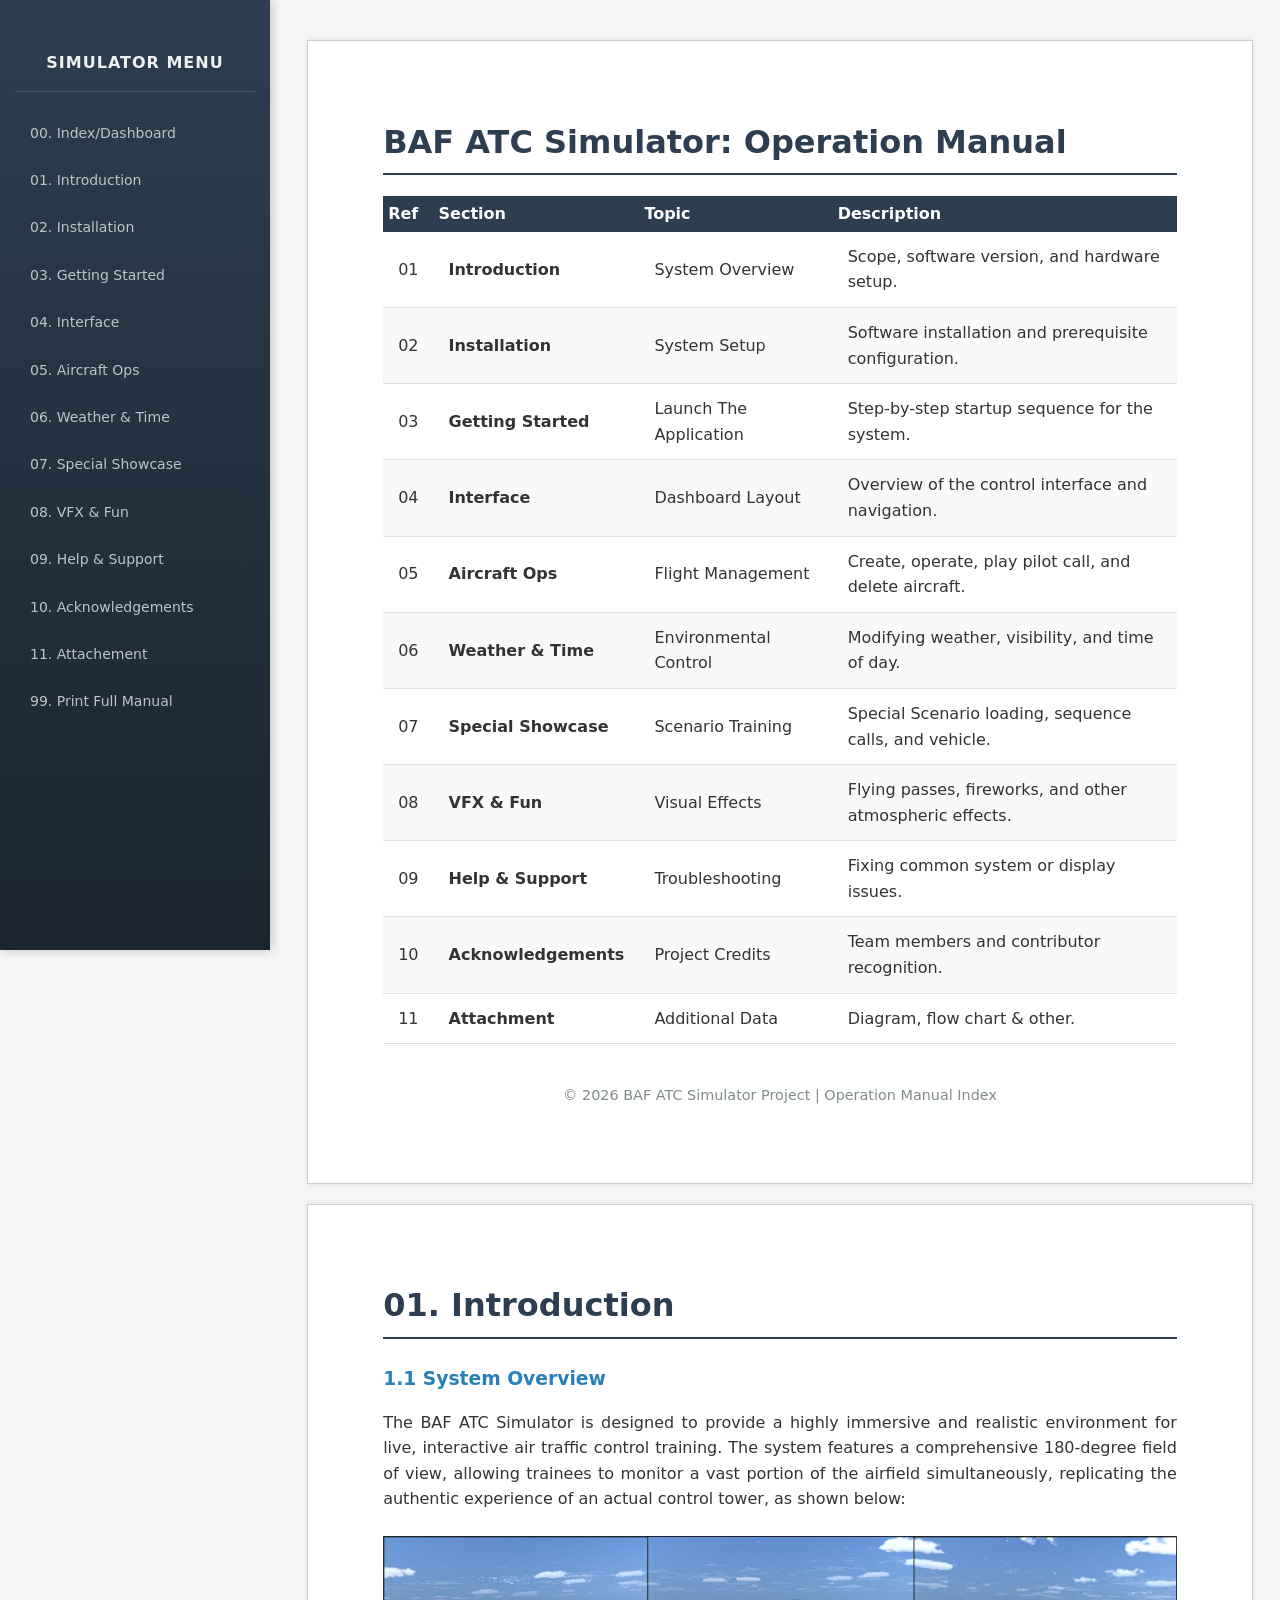
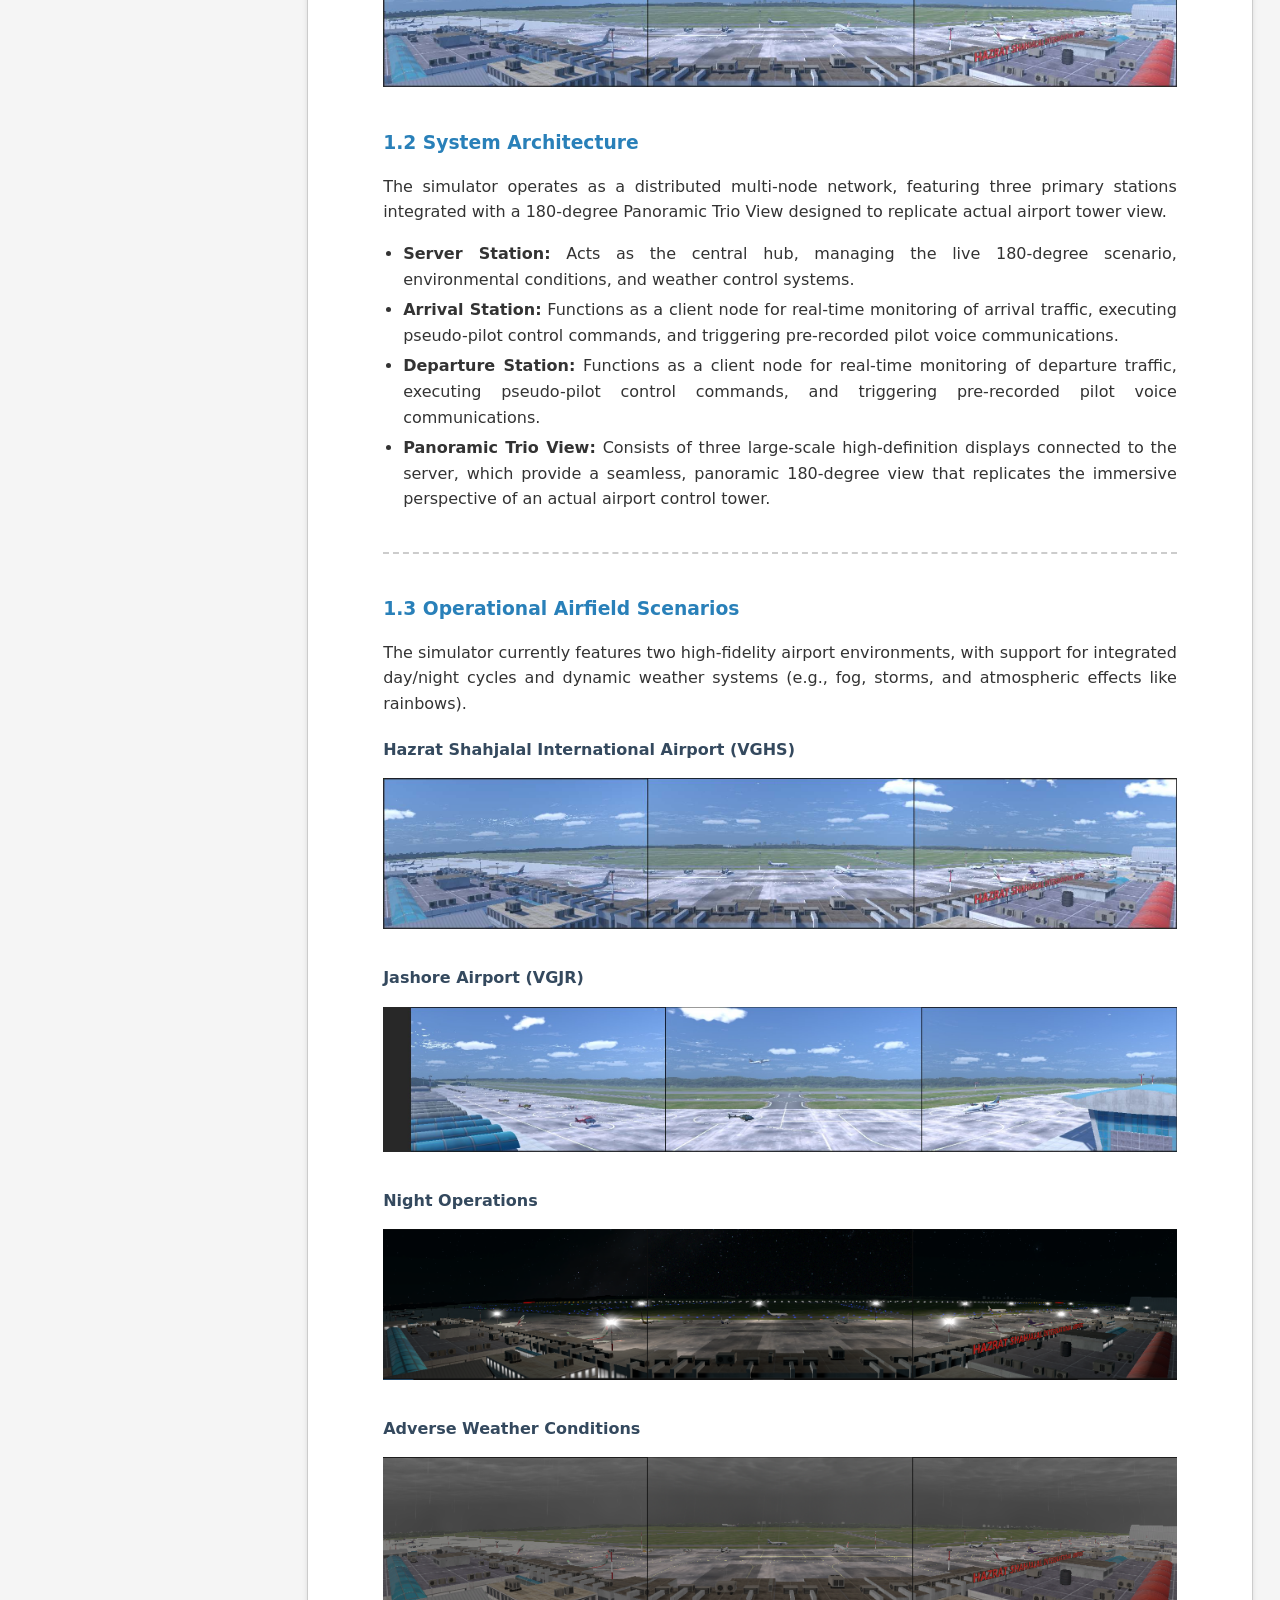
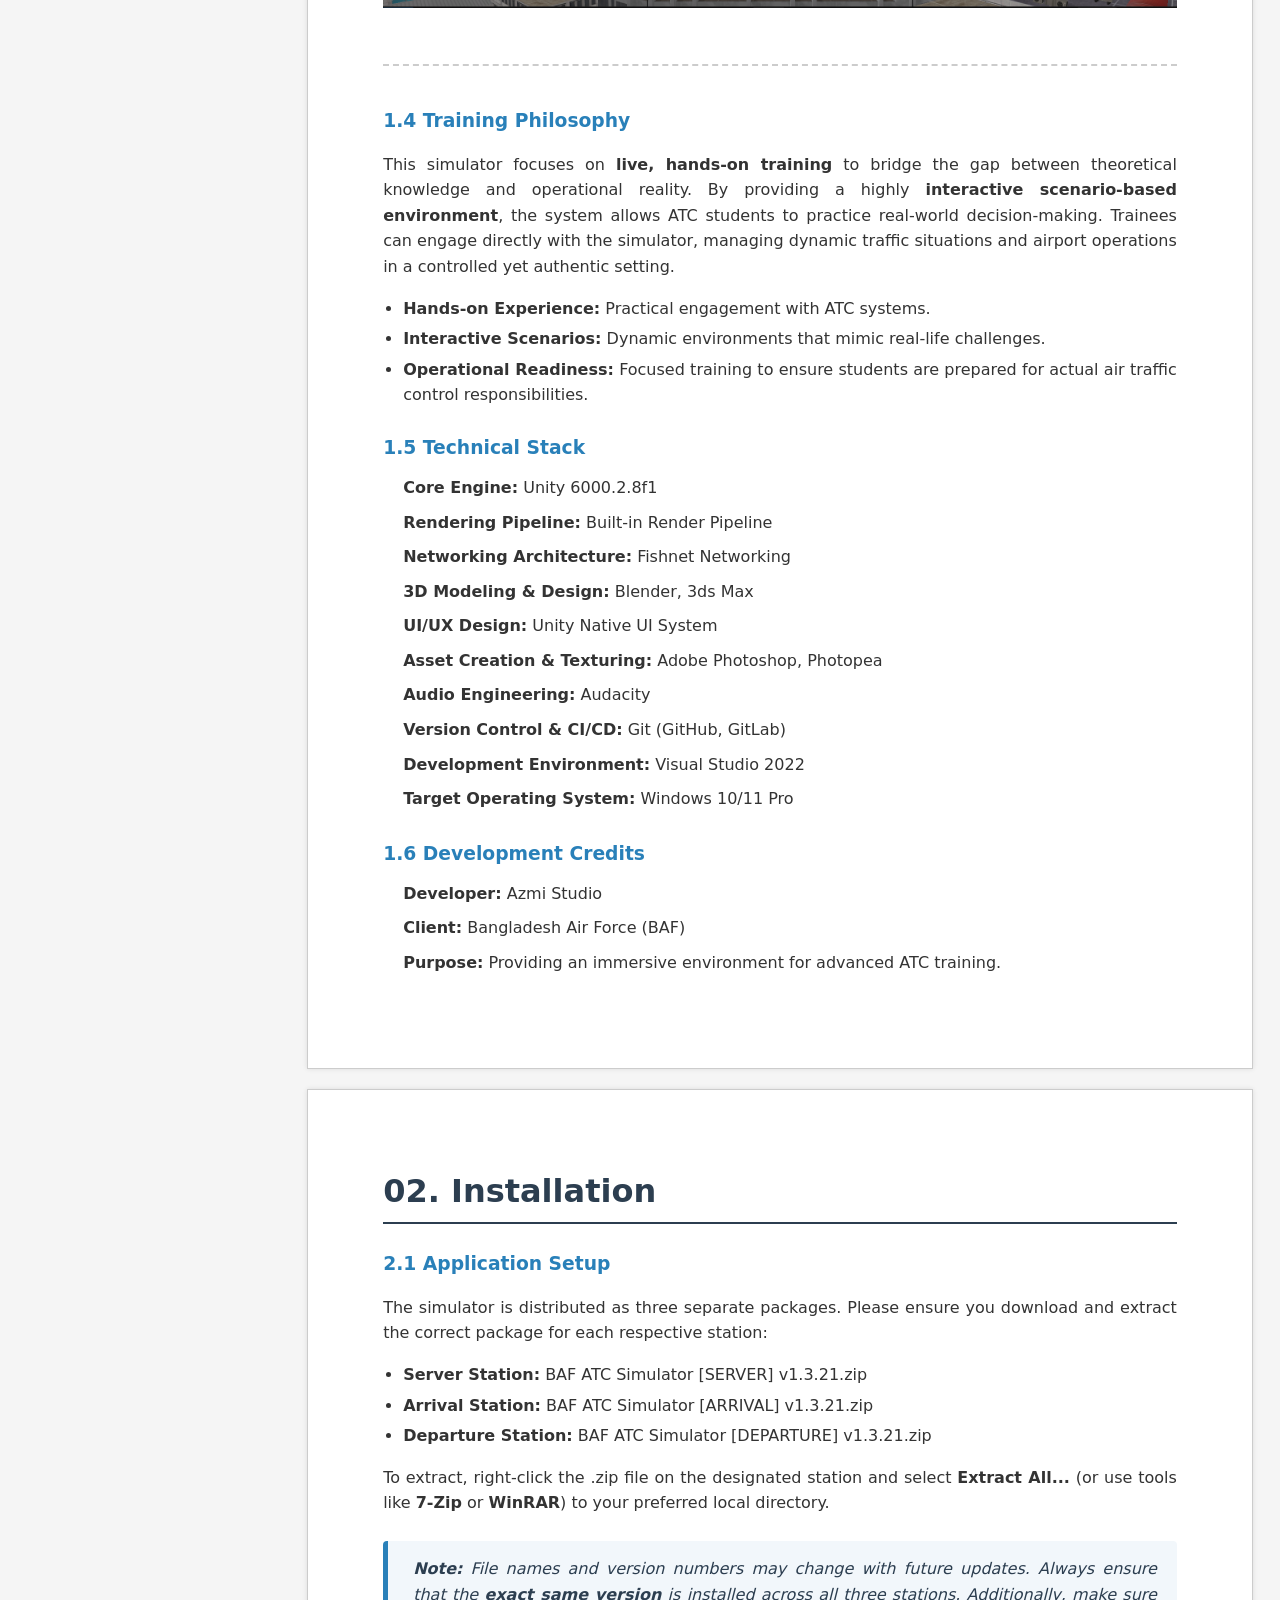
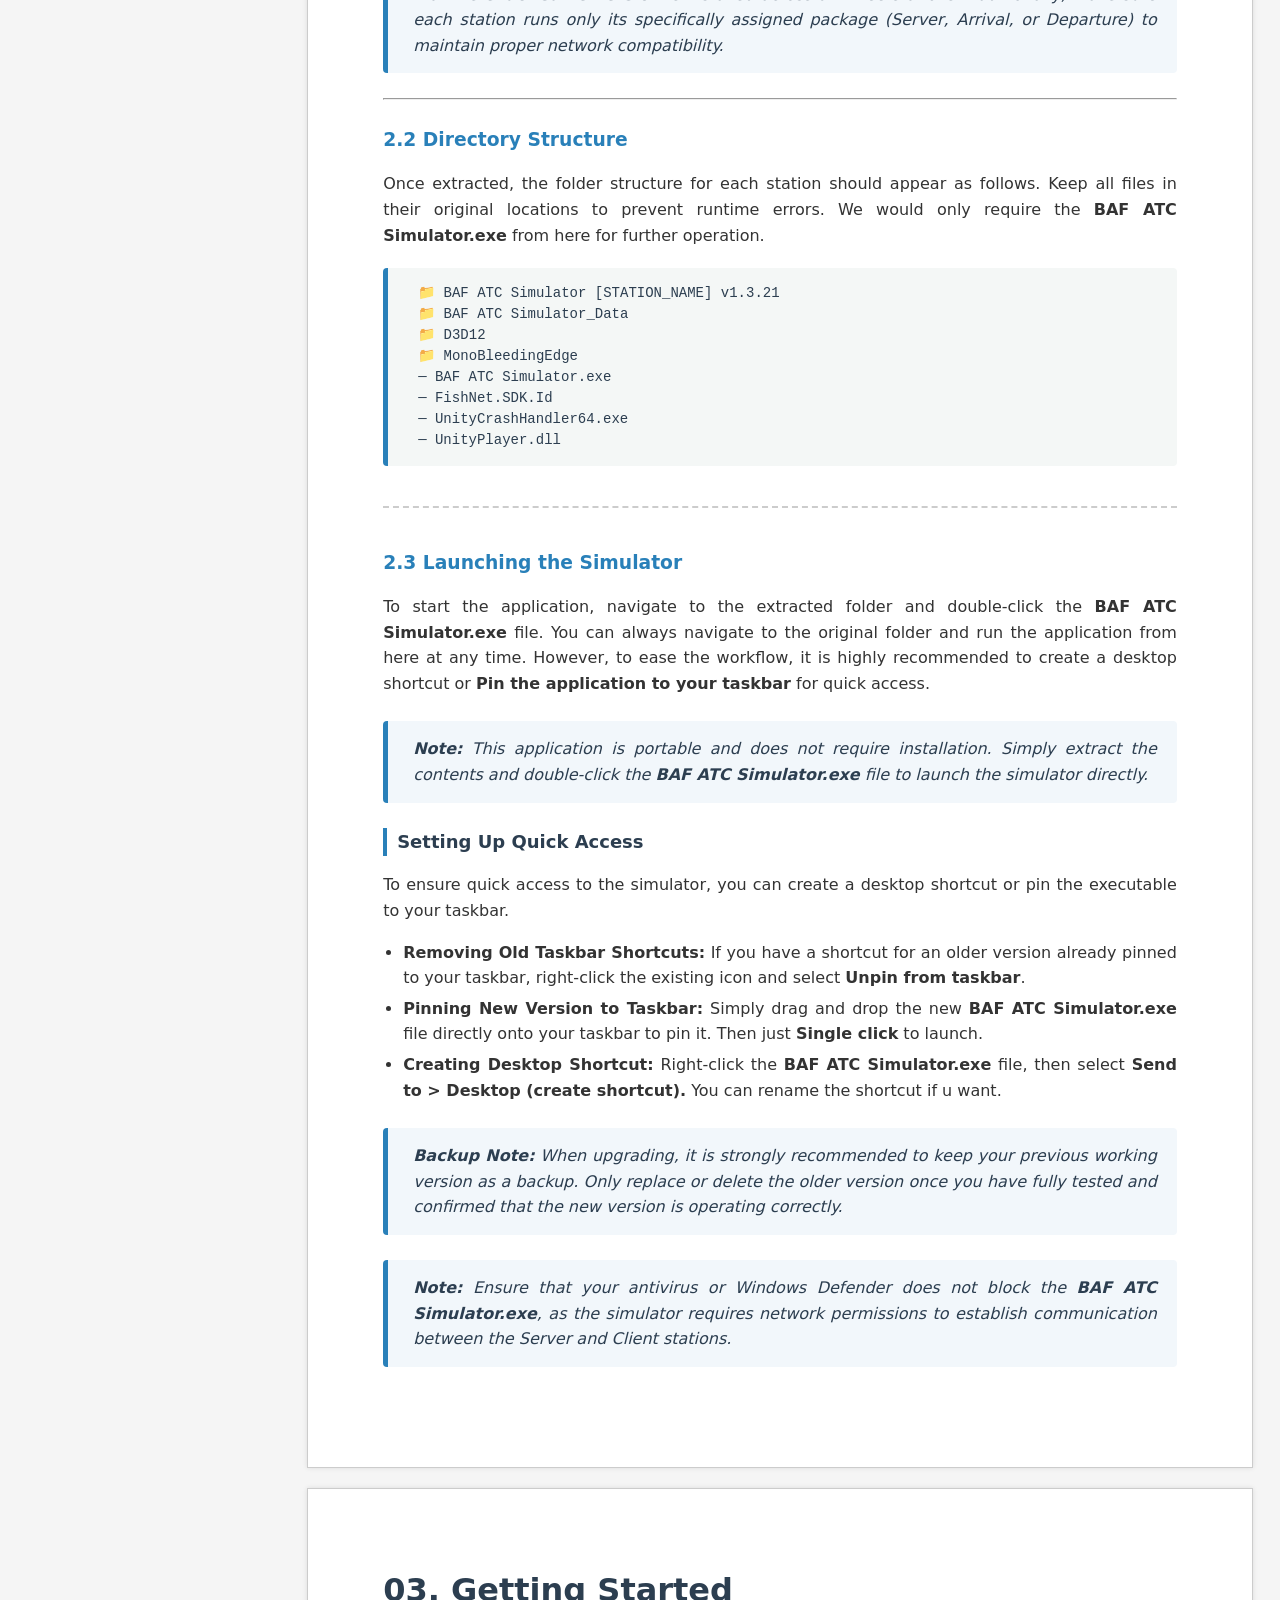
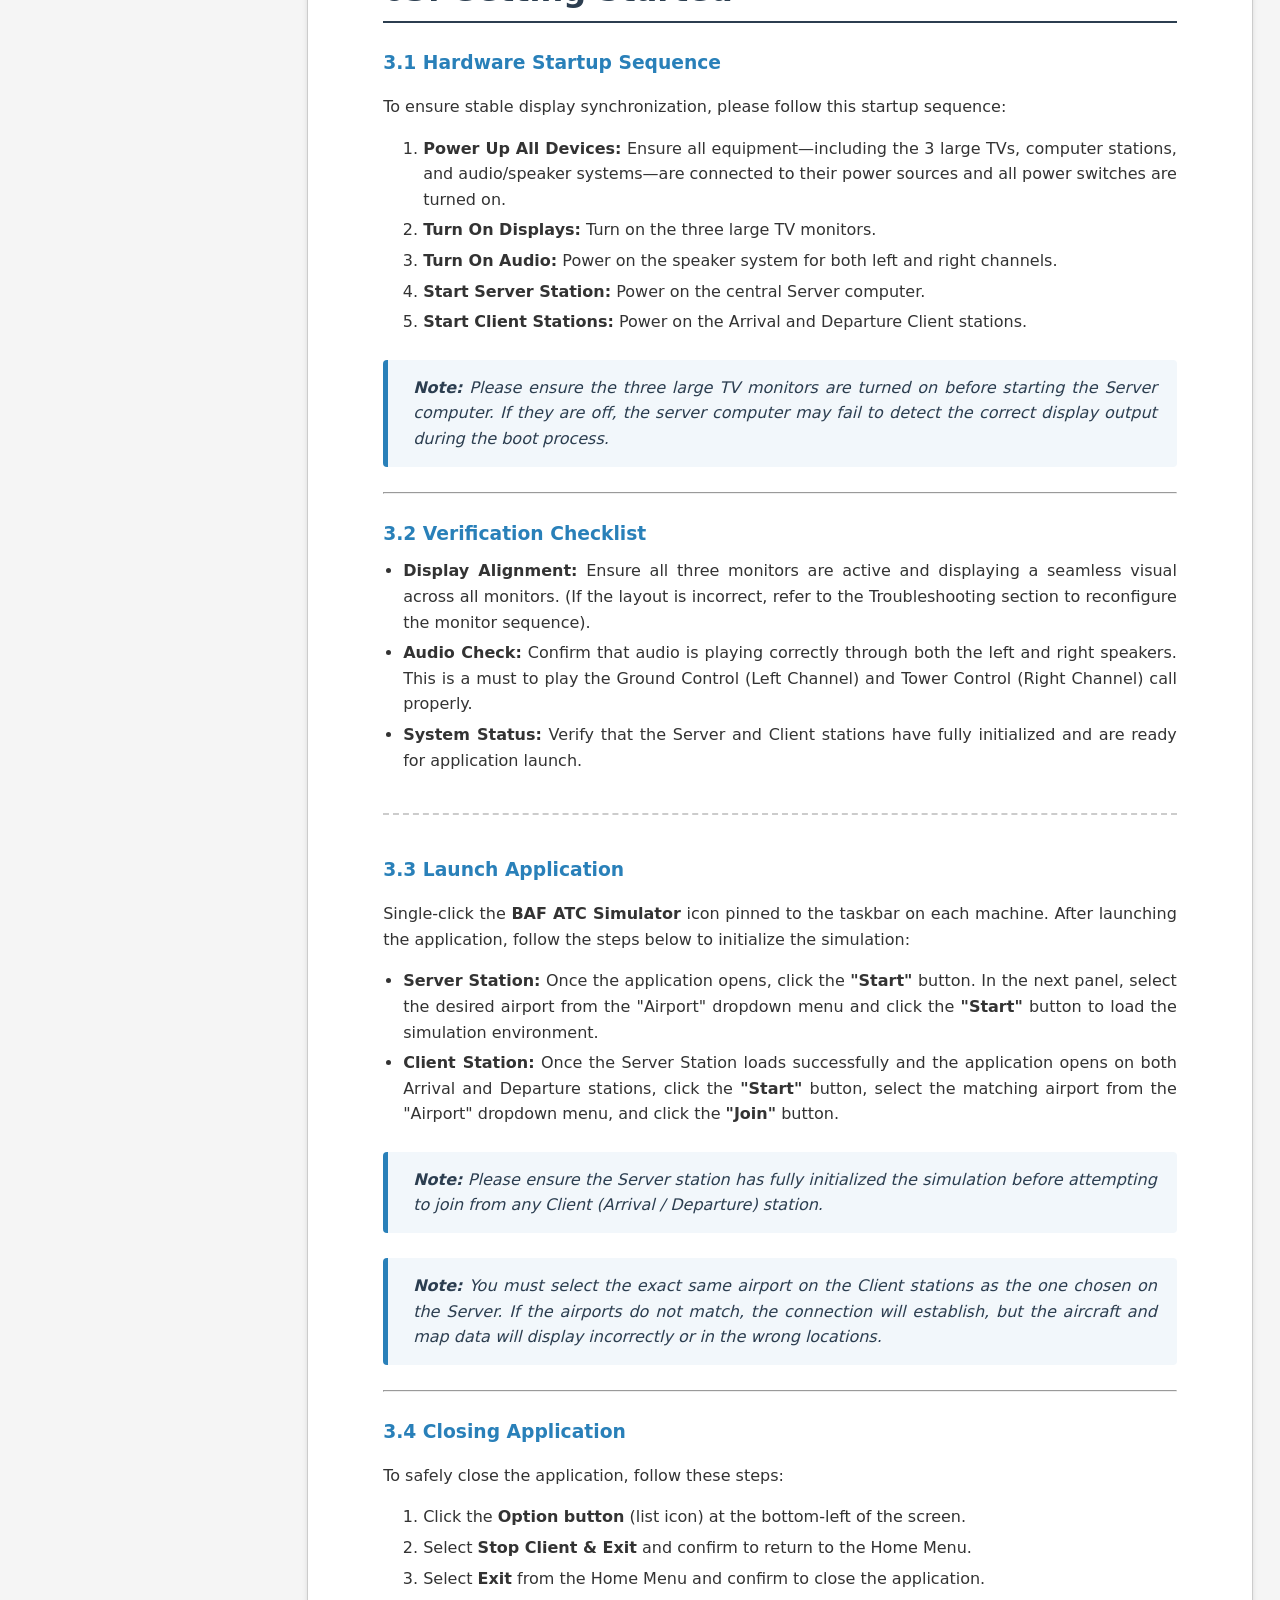
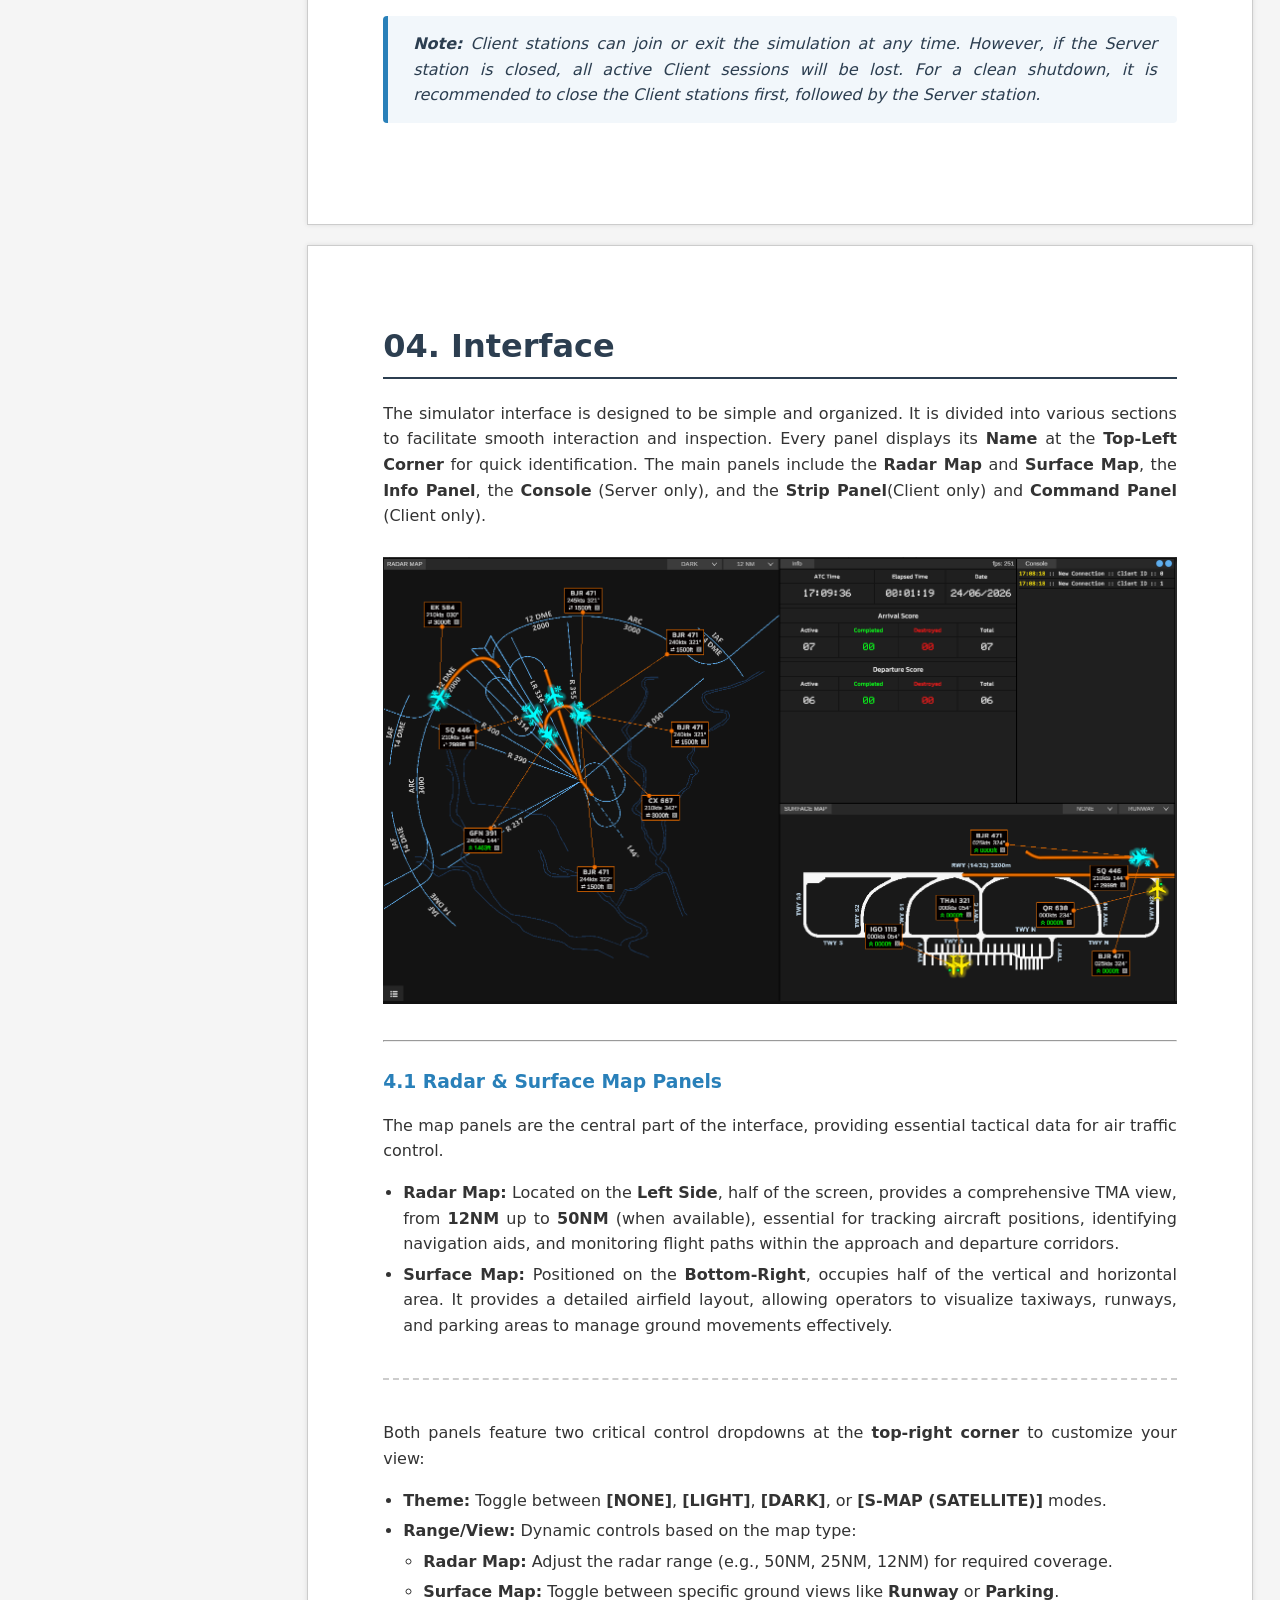
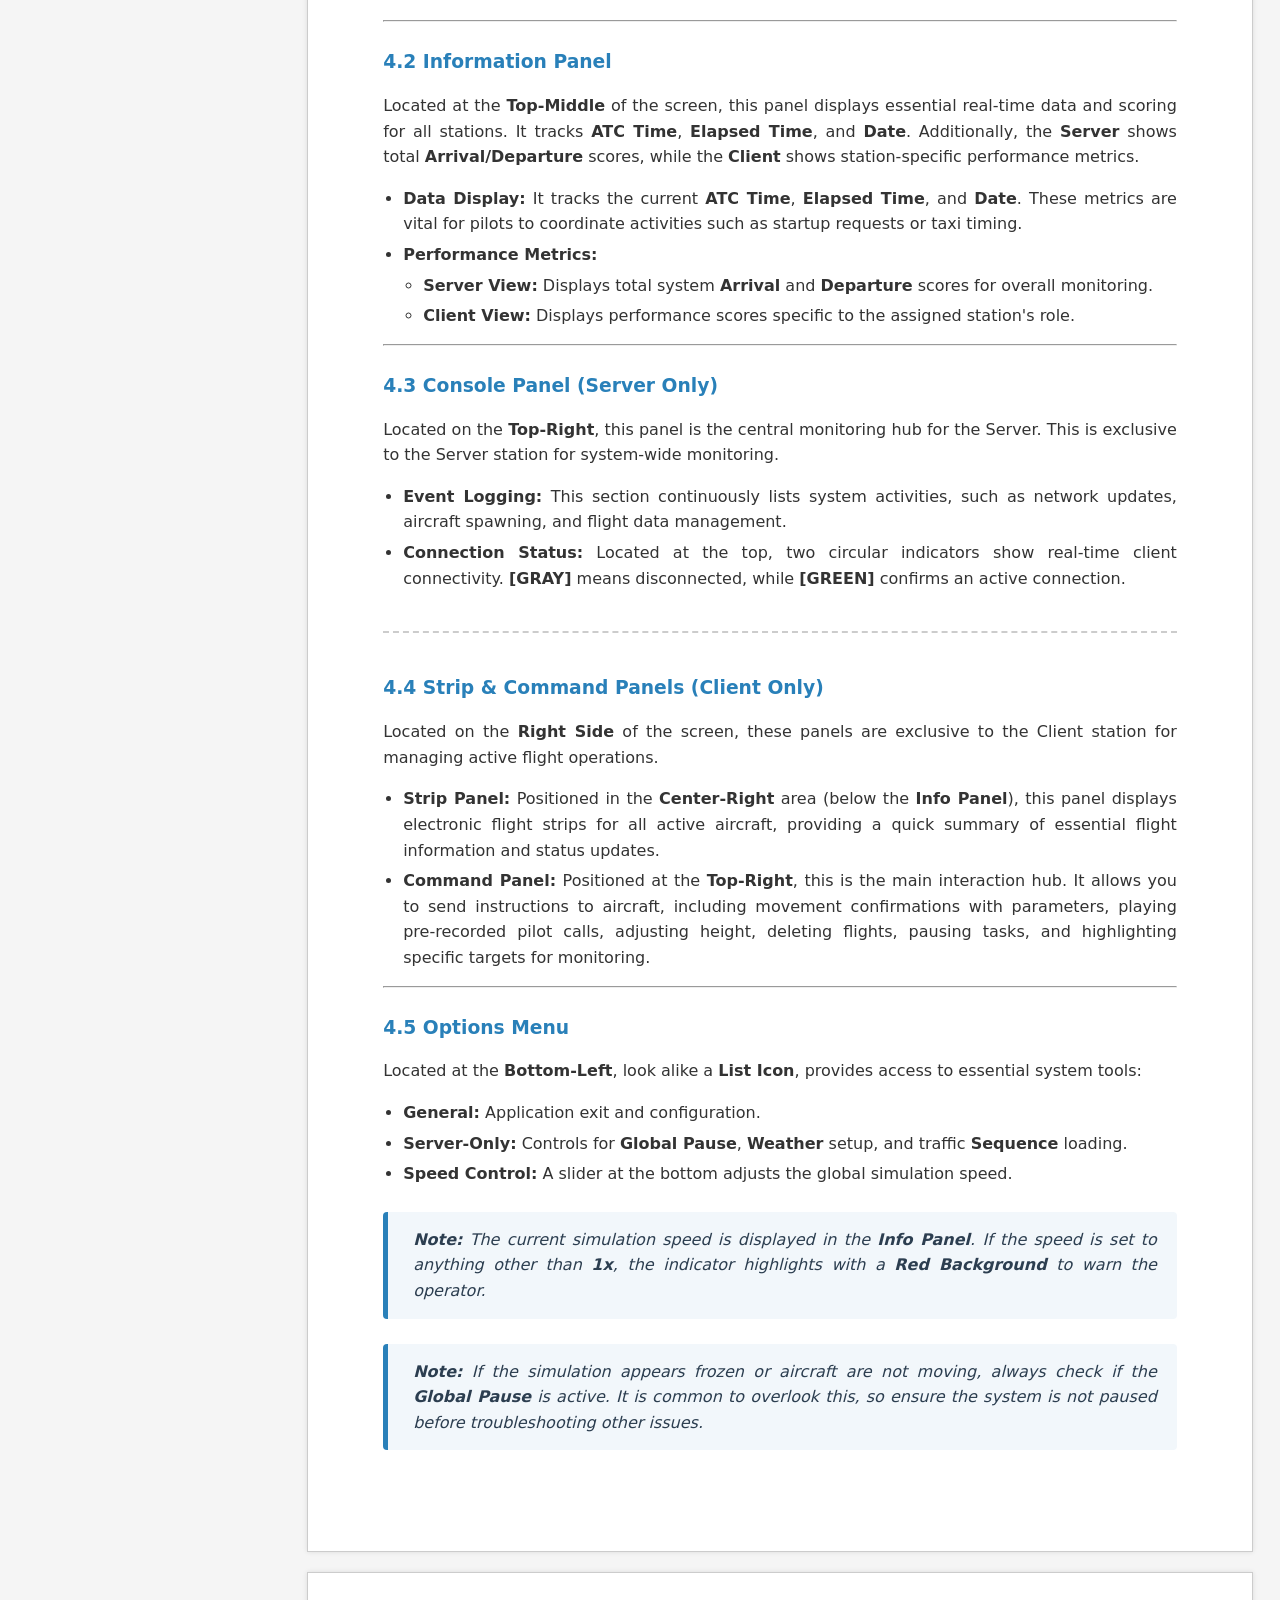
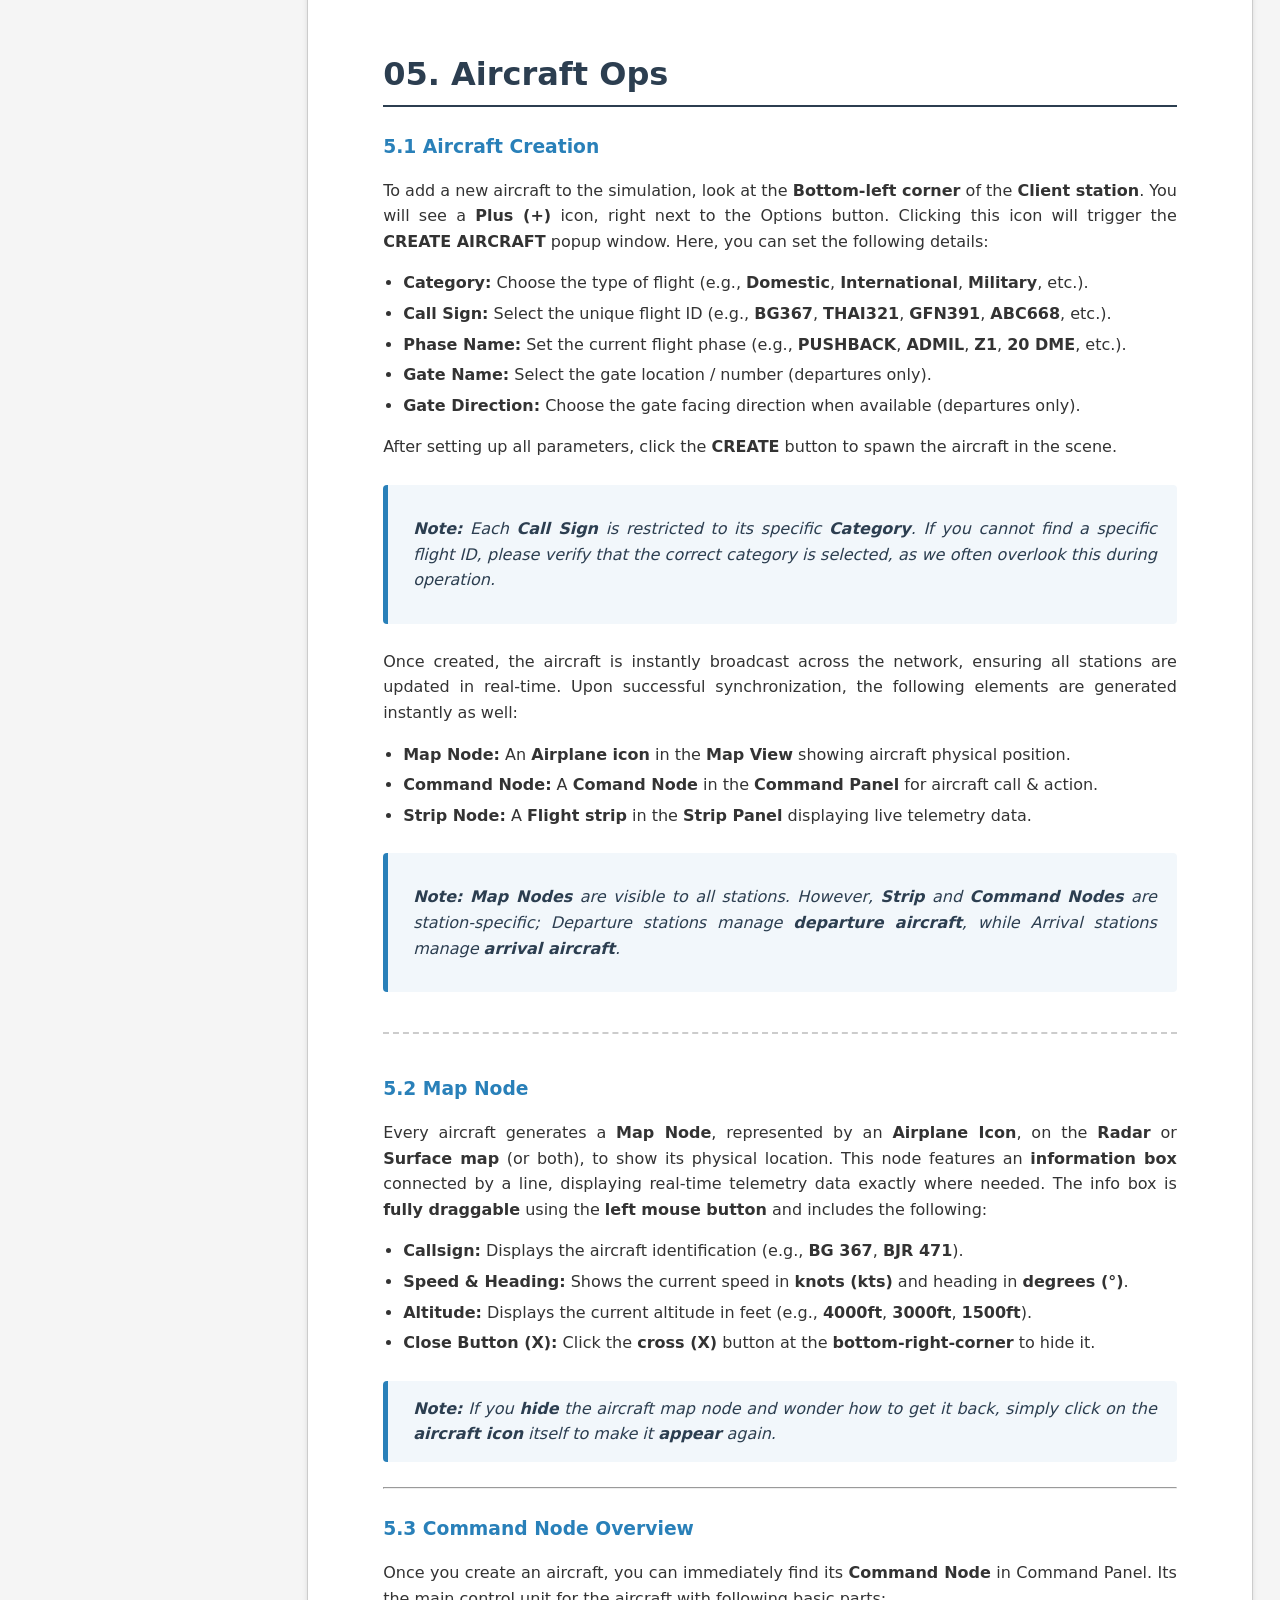
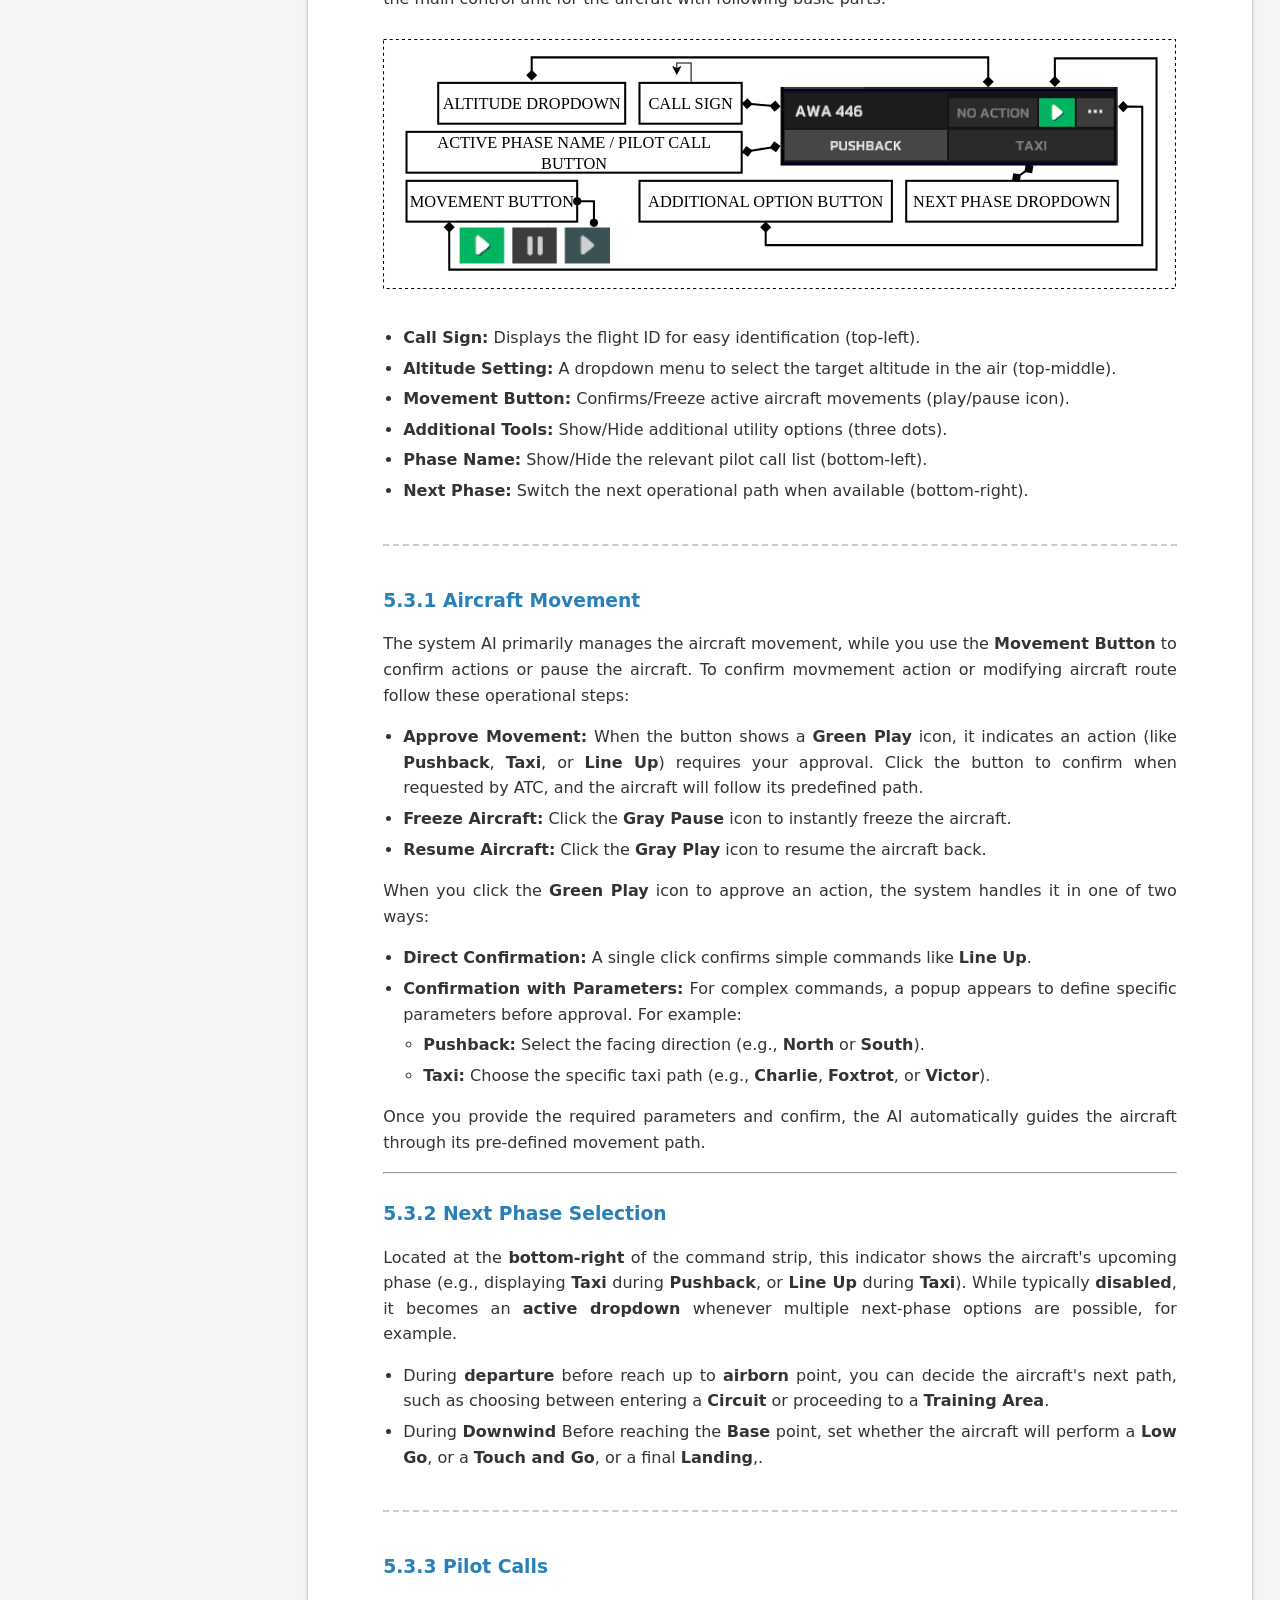
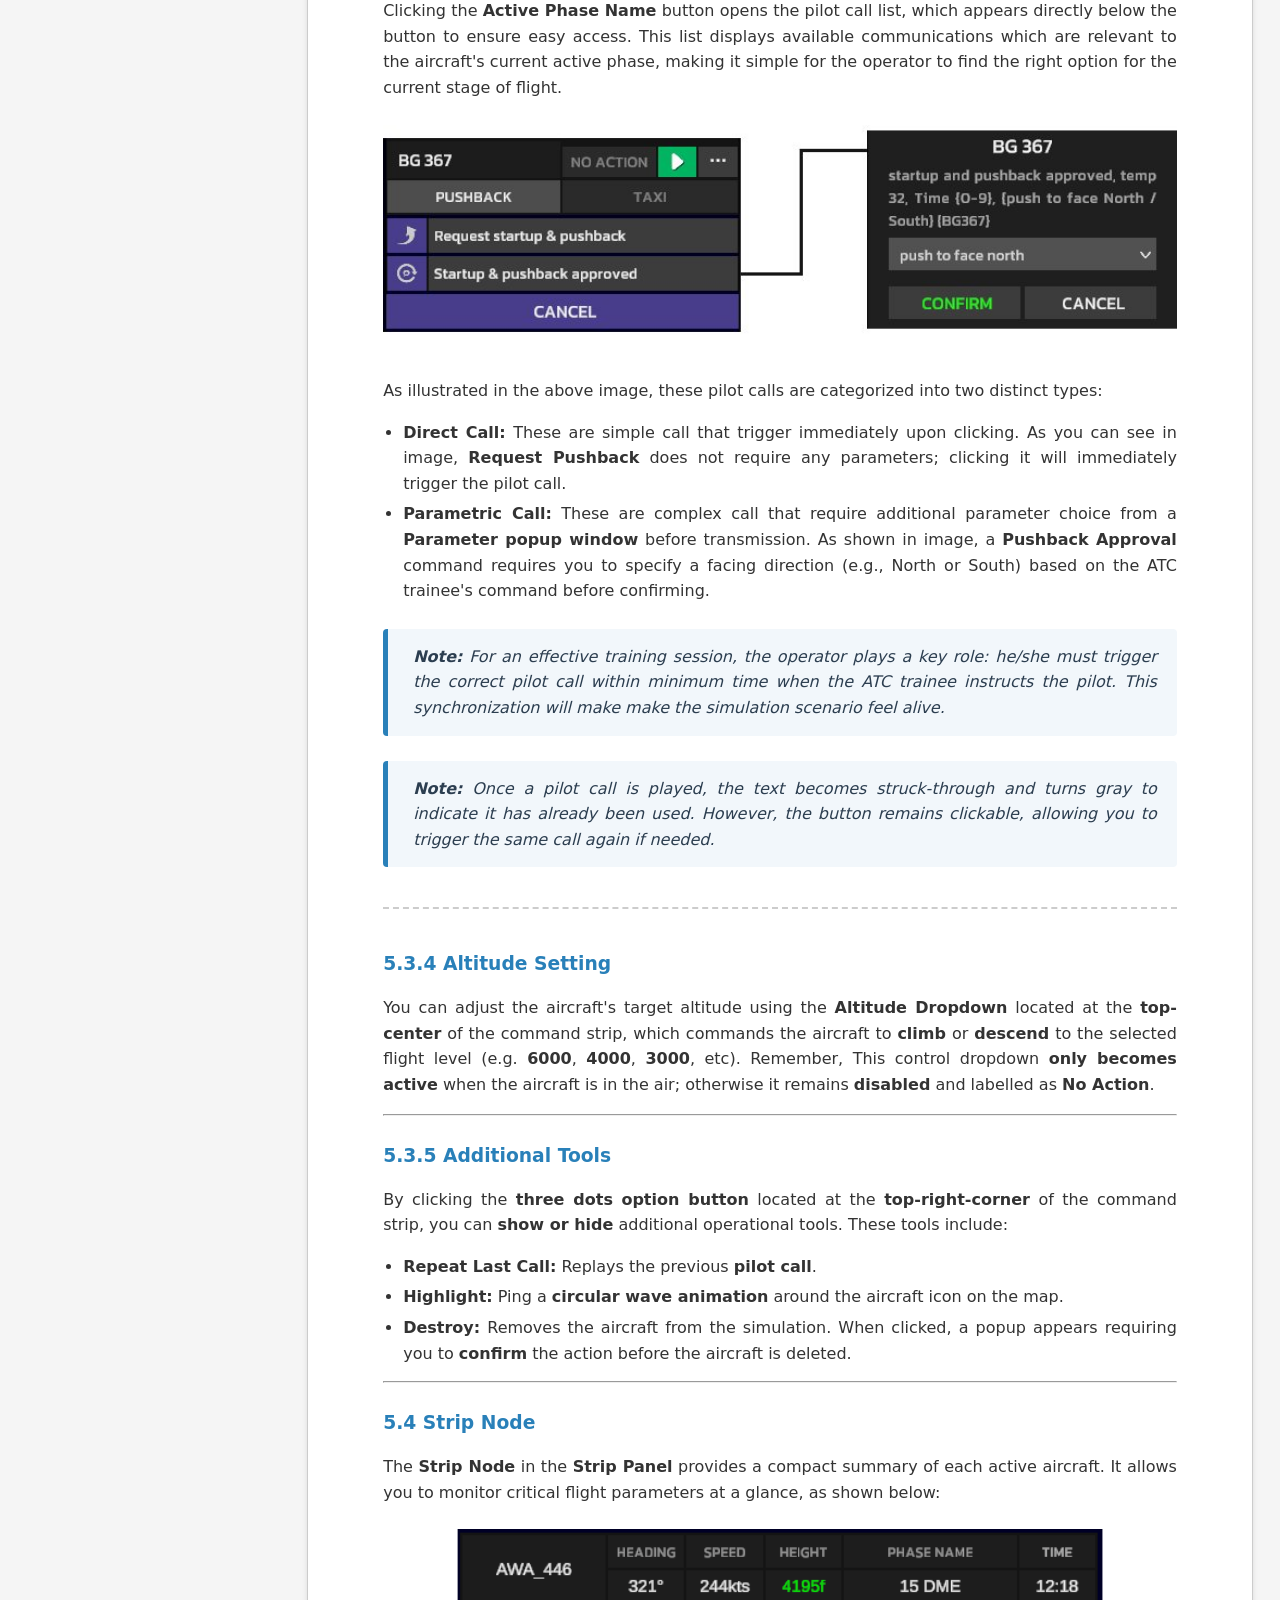
==== commit cc135ea0: "Attatchment Added" ====
--- a/full_manual.html
+++ b/full_manual.html
@@ -23,6 +23,7 @@
     <a href="pages/08_VFX_&_Fun.html">08. VFX & Fun</a>
     <a href="pages/09_Help_&_Support.html">09. Help & Support</a>
     <a href="pages/10_Acknowledgements.html">10. Acknowledgements</a>
+    <a href="pages/11_Attachment.html">11. Attachement</a>
     <a href="./full_manual.html">99. Print Full Manual</a>
 </div>
 
@@ -41,7 +42,7 @@
             <tbody>
                 <tr><td>01</td><td><strong>Introduction</strong></td><td>System Overview</td><td>Scope, software version, and hardware setup.</td></tr>
                 <tr><td>02</td><td><strong>Installation</strong></td><td>System Setup</td><td>Software installation and prerequisite configuration.</td></tr>
-                <tr><td>03</td><td><strong>Getting Started</strong></td><td>Launch The Application</td><td>Step-by-step startup sequence for hardware and software.</td></tr>
+                <tr><td>03</td><td><strong>Getting Started</strong></td><td>Launch The Application</td><td>Step-by-step startup sequence for the system.</td></tr>
                 <tr><td>04</td><td><strong>Interface</strong></td><td>Dashboard Layout</td><td>Overview of the control interface and navigation.</td></tr>
                 <tr><td>05</td><td><strong>Aircraft Ops</strong></td><td>Flight Management</td><td>Create, operate, play pilot call, and delete aircraft.</td></tr>
                 <tr><td>06</td><td><strong>Weather & Time</strong></td><td>Environmental Control</td><td>Modifying weather, visibility, and time of day.</td></tr>
@@ -49,10 +50,11 @@
                 <tr><td>08</td><td><strong>VFX & Fun</strong></td><td>Visual Effects</td><td>Flying passes, fireworks, and other atmospheric effects.</td></tr>
                 <tr><td>09</td><td><strong>Help & Support</strong></td><td>Troubleshooting</td><td>Fixing common system or display issues.</td></tr>
                 <tr><td>10</td><td><strong>Acknowledgements</strong></td><td>Project Credits</td><td>Team members and contributor recognition.</td></tr>
+                <tr><td>11</td><td><strong>Attachment</strong></td><td>Additional Data</td><td>Diagram, flow chart & other.</td></tr>
             </tbody>
         </table>
     
-    <div class="footer">&copy; 2026 BAF ATC Simulator Project | Operation Manual Index</div>
+     <div class="footer">&copy; 2026 BAF ATC Simulator Project | Operation Manual Index</div>
 </div>
 <div class="page-container">
     <h1>01. Introduction</h1>
@@ -332,6 +334,174 @@
 
 </div>
 <div class="page-container">
+    <h1>05. Aircraft Ops</h1>
+
+
+    <h3>5.1 Aircraft Creation</h3>
+    <p>To add a new aircraft to the simulation, look at the <strong>Bottom-left corner</strong> of the <strong>Client station</strong>. You will see a <strong>Plus (+)</strong> icon, right next to the Options button. Clicking this icon will trigger the <strong>CREATE AIRCRAFT</strong> popup window. Here, you can set the following details:</p>
+    <ul>
+        <li><strong>Category:</strong> Choose the type of flight (e.g., <strong>Domestic</strong>, <strong>International</strong>, <strong>Military</strong>, etc.).</li>
+        <li><strong>Call Sign:</strong> Select the unique flight ID (e.g., <strong>BG367</strong>, <strong>THAI321</strong>, <strong>GFN391</strong>, <strong>ABC668</strong>, etc.).</li>
+        <li><strong>Phase Name:</strong> Set the current flight phase (e.g., <strong>PUSHBACK</strong>, <strong>ADMIL</strong>, <strong>Z1</strong>, <strong>20 DME</strong>, etc.).</li>
+        <li><strong>Gate Name:</strong> Select the gate location / number (departures only).</li>
+        <li><strong>Gate Direction:</strong> Choose the gate facing direction when available (departures only).</li>
+    </ul> 
+
+    <p>After setting up all parameters, click the <strong>CREATE</strong> button to spawn the aircraft in the scene.</p>
+
+    <div class="note">
+        <p><strong>Note:</strong> Each <strong>Call Sign</strong> is restricted to its specific <strong>Category</strong>. If you cannot find a specific flight ID, please verify that the correct category is selected, as we often overlook this during operation.</p>
+    </div>
+
+    <p>Once created, the aircraft is instantly broadcast across the network, ensuring all stations are updated in real-time. Upon successful synchronization, the following elements are generated instantly as well:</p>
+    <ul>
+        <li><strong>Map Node:</strong> An <strong>Airplane icon</strong> in the <strong>Map View</strong> showing aircraft physical position.</li>
+        <li><strong>Command Node:</strong> A <strong>Comand Node</strong> in the <strong>Command Panel</strong>  for aircraft call & action.</li>
+        <li><strong>Strip Node:</strong> A <strong>Flight strip</strong> in the <strong>Strip Panel</strong> displaying live telemetry data.</li>
+    </ul>
+
+    <div class="note">
+        <p><strong>Note:</strong> <strong>Map Nodes</strong> are visible to all stations. However, <strong>Strip</strong> and <strong>Command Nodes</strong> are station-specific; Departure stations manage  <strong>departure aircraft</strong>, while Arrival stations manage <strong>arrival aircraft</strong>.</p>
+    </div>
+
+
+    
+    <hr class="page-break">
+
+
+    
+    <h3>5.2 Map Node</h3>
+    <p>Every aircraft generates a <strong>Map Node</strong>, represented by an <strong>Airplane Icon</strong>, on the <strong>Radar</strong> or <strong>Surface map</strong> (or both), to show its physical location. This node features an <strong>information box</strong> connected by a line, displaying real-time telemetry data exactly where needed. The info box is <strong>fully draggable</strong> using the <strong>left mouse button</strong> and includes the following:</p>
+    <ul>
+        <li><strong>Callsign:</strong> Displays the aircraft identification (e.g., <strong>BG 367</strong>, <strong>BJR 471</strong>).</li>
+        <li><strong>Speed & Heading:</strong> Shows the current speed in <strong>knots (kts)</strong> and heading in <strong>degrees (°)</strong>.
+        <li><strong>Altitude:</strong> Displays the current altitude in feet (e.g., <strong>4000ft</strong>, <strong>3000ft</strong>, <strong>1500ft</strong>).</li>
+        <li><strong>Close Button (X):</strong> Click the <strong>cross (X)</strong> button at the <strong>bottom-right-corner</strong> to hide it.</li>
+    </ul>
+
+    <div class="note">
+        <strong>Note:</strong> If you <strong>hide</strong> the aircraft map node and wonder how to get it back, simply click on the <strong>aircraft icon</strong> itself to make it <strong>appear</strong> again.
+    </div>
+    
+    <hr>
+
+    <h3>5.3 Command Node Overview</h3>
+    <p>Once you create an aircraft, you can immediately find its <strong>Command Node</strong> in Command Panel. Its the main control unit for the aircraft with following basic parts:</p>
+
+    <div style="margin: 20px 0; text-align: center;">
+        <img src="Images/Command_Strip.svg" alt="Command Strip">
+    </div>
+
+    <ul>
+        <li><strong>Call Sign:</strong> Displays the flight ID for easy identification (top-left).</li>
+        <li><strong>Altitude Setting:</strong> A dropdown menu to select the target altitude in the air (top-middle).</li>
+        <li><strong>Movement Button:</strong> Confirms/Freeze active aircraft movements (play/pause icon).</li>
+        <li><strong>Additional Tools:</strong> Show/Hide additional utility options (three dots).</li>
+        <li><strong>Phase Name:</strong> Show/Hide the relevant pilot call list (bottom-left).</li>
+        <li><strong>Next Phase:</strong> Switch the next operational path when available (bottom-right).</li>
+    </ul>
+
+
+
+    <hr class="page-break">
+
+
+
+    <h3>5.3.1 Aircraft Movement</h3>
+
+    <p>The system AI primarily manages the aircraft movement, while you use the <strong>Movement Button</strong> to confirm actions or pause the aircraft. To confirm movmement action or modifying aircraft route follow these operational steps:</p>
+
+    <ul>
+        <li><strong>Approve Movement:</strong> When the button shows a <strong>Green Play</strong> icon, it indicates an action (like <strong>Pushback</strong>, <strong>Taxi</strong>, or <strong>Line Up</strong>) requires your approval. Click the button to confirm when requested by ATC, and the aircraft will follow its predefined path.</li>
+        <li><strong>Freeze Aircraft:</strong> Click the <strong>Gray Pause</strong> icon to instantly freeze the aircraft.</li>
+        <li><strong>Resume Aircraft:</strong> Click the <strong>Gray Play</strong> icon to resume the aircraft back.</li>
+    </ul>
+
+    <p>When you click the <strong>Green Play</strong> icon to approve an action, the system handles it in one of two ways:</p>
+    <ul>
+        <li><strong>Direct Confirmation:</strong> A single click confirms simple commands like <strong>Line Up</strong>.</li>
+        <li><strong>Confirmation with Parameters:</strong> For complex commands, a popup appears to define specific parameters before approval. For example:
+            <ul>
+                <li><strong>Pushback:</strong> Select the facing direction (e.g., <strong>North</strong> or <strong>South</strong>).</li>
+                <li><strong>Taxi:</strong> Choose the specific taxi path (e.g., <strong>Charlie</strong>, <strong>Foxtrot</strong>, or <strong>Victor</strong>).</li>
+            </ul>
+        </li>
+    </ul>
+  
+    <p>Once you provide the required parameters and confirm, the AI automatically guides the aircraft through its pre-defined movement path.</p>
+
+    <hr>    
+
+
+    <h3>5.3.2 Next Phase Selection</h3>
+    <p>Located at the <strong>bottom-right</strong> of the command strip, this indicator shows the aircraft's upcoming phase (e.g., displaying <strong>Taxi</strong> during <strong>Pushback</strong>, or <strong>Line Up</strong> during <strong>Taxi</strong>). While typically <strong>disabled</strong>, it becomes an <strong>active dropdown</strong> whenever multiple next-phase options are possible, for example.</p>
+    <ul>
+        <li>During <strong>departure</strong> before reach up to <strong>airborn</strong> point, you can decide the aircraft's next path, such as choosing between entering a <strong>Circuit</strong> or proceeding to a <strong>Training Area</strong>.</li>
+        <li>During <strong>Downwind</strong> Before reaching the <strong>Base</strong> point, set whether the aircraft will perform a <strong>Low Go</strong>, or a <strong>Touch and Go</strong>, or a final <strong>Landing</strong>,.</li>
+    </ul>
+
+    <hr class="page-break">
+
+    <h3>5.3.3 Pilot Calls</h3>
+    <p>Clicking the <strong>Active Phase Name</strong> button opens the pilot call list, which appears directly below the button to ensure easy access. This list displays available communications which are relevant to the aircraft's current active phase,  making it simple for the operator to find the right option for the current stage of flight.</p>
+
+    <div style="text-align: center;">
+        <img src="Images/Pilot_call.jpg" alt="Pilot Call Parameters">
+    </div>
+
+    <p>As illustrated in the above image, these pilot calls are categorized into two distinct types:</p>
+    <ul>
+        <li><strong>Direct Call:</strong> These are simple call that trigger immediately upon clicking. As you can see in image, <strong>Request Pushback</strong> does not require any parameters; clicking it will immediately trigger the pilot call.</li>
+        <li><strong>Parametric Call:</strong> These are complex call that require additional parameter choice from a <strong>Parameter popup window</strong> before transmission. As shown in image, a <strong>Pushback Approval</strong> command requires you to specify a facing direction (e.g., North or South) based on the ATC trainee's command before confirming.</li>
+    </ul>
+
+    <div class="note">
+        <strong>Note:</strong> For an effective training session, the operator plays a key role: he/she must trigger the correct pilot call within minimum time when the ATC trainee instructs the pilot. This synchronization will make make the simulation scenario feel alive.
+    </div>
+
+    <div class="note">
+        <strong>Note:</strong> Once a pilot call is played, the text becomes struck-through and turns gray to indicate it has already been used. However, the button remains clickable, allowing you to trigger the same call again if needed.
+    </div>
+
+
+    <hr class="page-break">
+
+
+
+    <h3>5.3.4 Altitude Setting</h3>
+    <p>You can adjust the aircraft's target altitude using the <strong>Altitude Dropdown</strong> located at the <strong>top-center</strong> of the command strip, which commands the aircraft to <strong>climb</strong> or <strong>descend</strong> to the selected flight level (e.g. <strong>6000</strong>, <strong>4000</strong>, <strong>3000</strong>, etc). Remember, This control dropdown <strong>only becomes active</strong> when the aircraft is in the air; otherwise it remains <strong>disabled</strong> and labelled as <strong>No Action</strong>.
+
+   
+    <hr>
+
+
+    <h3>5.3.5 Additional Tools</h3>
+    <p>By clicking the <strong>three dots</strong> <strong>option button</strong> located at the <strong>top-right-corner</strong> of the command strip, you can <strong>show or hide</strong> additional operational tools. These tools include:</p>
+    <ul>
+        <li><strong>Repeat Last Call:</strong> Replays the previous <strong>pilot call</strong>.</li>
+        <li><strong>Highlight:</strong> Ping a <strong>circular wave animation</strong> around the aircraft icon on the map.</li>
+        <li><strong>Destroy:</strong> Removes the aircraft from the simulation. When clicked, a popup appears requiring you to <strong>confirm</strong> the action before the aircraft is deleted.</li>
+    </ul>
+
+    <hr>
+
+    <h3>5.4 Strip Node</h3>
+    <p>The <strong>Strip Node</strong> in the <strong>Strip Panel</strong> provides a compact summary of each active aircraft. It allows you to monitor critical flight parameters at a glance, as shown below:</p>
+
+    <div>
+        <img src="Images/Strip_Node_UI.png" alt="Strip Node UI">
+    </div>
+    <ul>
+        <li><strong>Callsign:</strong> Unique flight identification (e.g., <strong>AWA_446</strong>).</li>
+        <li><strong>Heading:</strong> Current direction in degrees (<strong>°</strong>).</li>
+        <li><strong>Speed:</strong> Current ground speed in <strong>knots (kts)</strong>.</li>
+        <li><strong>Height:</strong> Current altitude in feet (e.g., <strong>3000f</strong>, <strong>1500ft</strong>).</li>
+        <li><strong>Phase Name:</strong> Current operational stage (e.g., <strong>PUSHBACK</strong>, <strong>6DME</strong>).</li>
+        <li><strong>Time:</strong> Associated timestamp or relevant clock data.</li>
+    </ul>
+
+</div>
+<div class="page-container">
     <h1>06. Weather & Time</h1>
     <p>The ATC Simulator integrates a highly sophisticated, <strong>procedural sky and weather system</strong>. This architecture enables <strong>real-time</strong> atmospheric manipulation, delivering a deeply immersive environment. The following illustration depicts a <strong>typical foggy day</strong>, which creates an exceptaional challenging situation for an ATC with <strong>low visibility</strong>, demonstrating the system's dynamic rendering capabilities.</p>
     
@@ -736,6 +906,13 @@
     </ul>
 
 </div>
+<div class="page-container">
+
+    <div style="width: 100%; height: 100%;">
+        <img src="/Images/Hardware Diagram.drawio.png" alt="Hardware Diagram">
+    </div>
+    
+</div>
 
 </body>
 </html>
--- a/style.css
+++ b/style.css
@@ -28,7 +28,7 @@
 
 /* Table Styles */
 table {width:100%; border-collapse:collapse; margin-top:20px;}
-th {background-color:#2c3e50; color:#ffffff; text-align:left; padding:15px; print-color-adjust: exact;}
+th {background-color:#2c3e50; color:#ffffff; text-align:left; padding:5px; print-color-adjust: exact;}
 td {padding:12px 15px; border-bottom:1px solid #ddd;}
 tr:nth-child(even) {background-color:#f9f9f9; print-color-adjust: exact;}
 tr:hover {background-color:#f1f1f1;}
